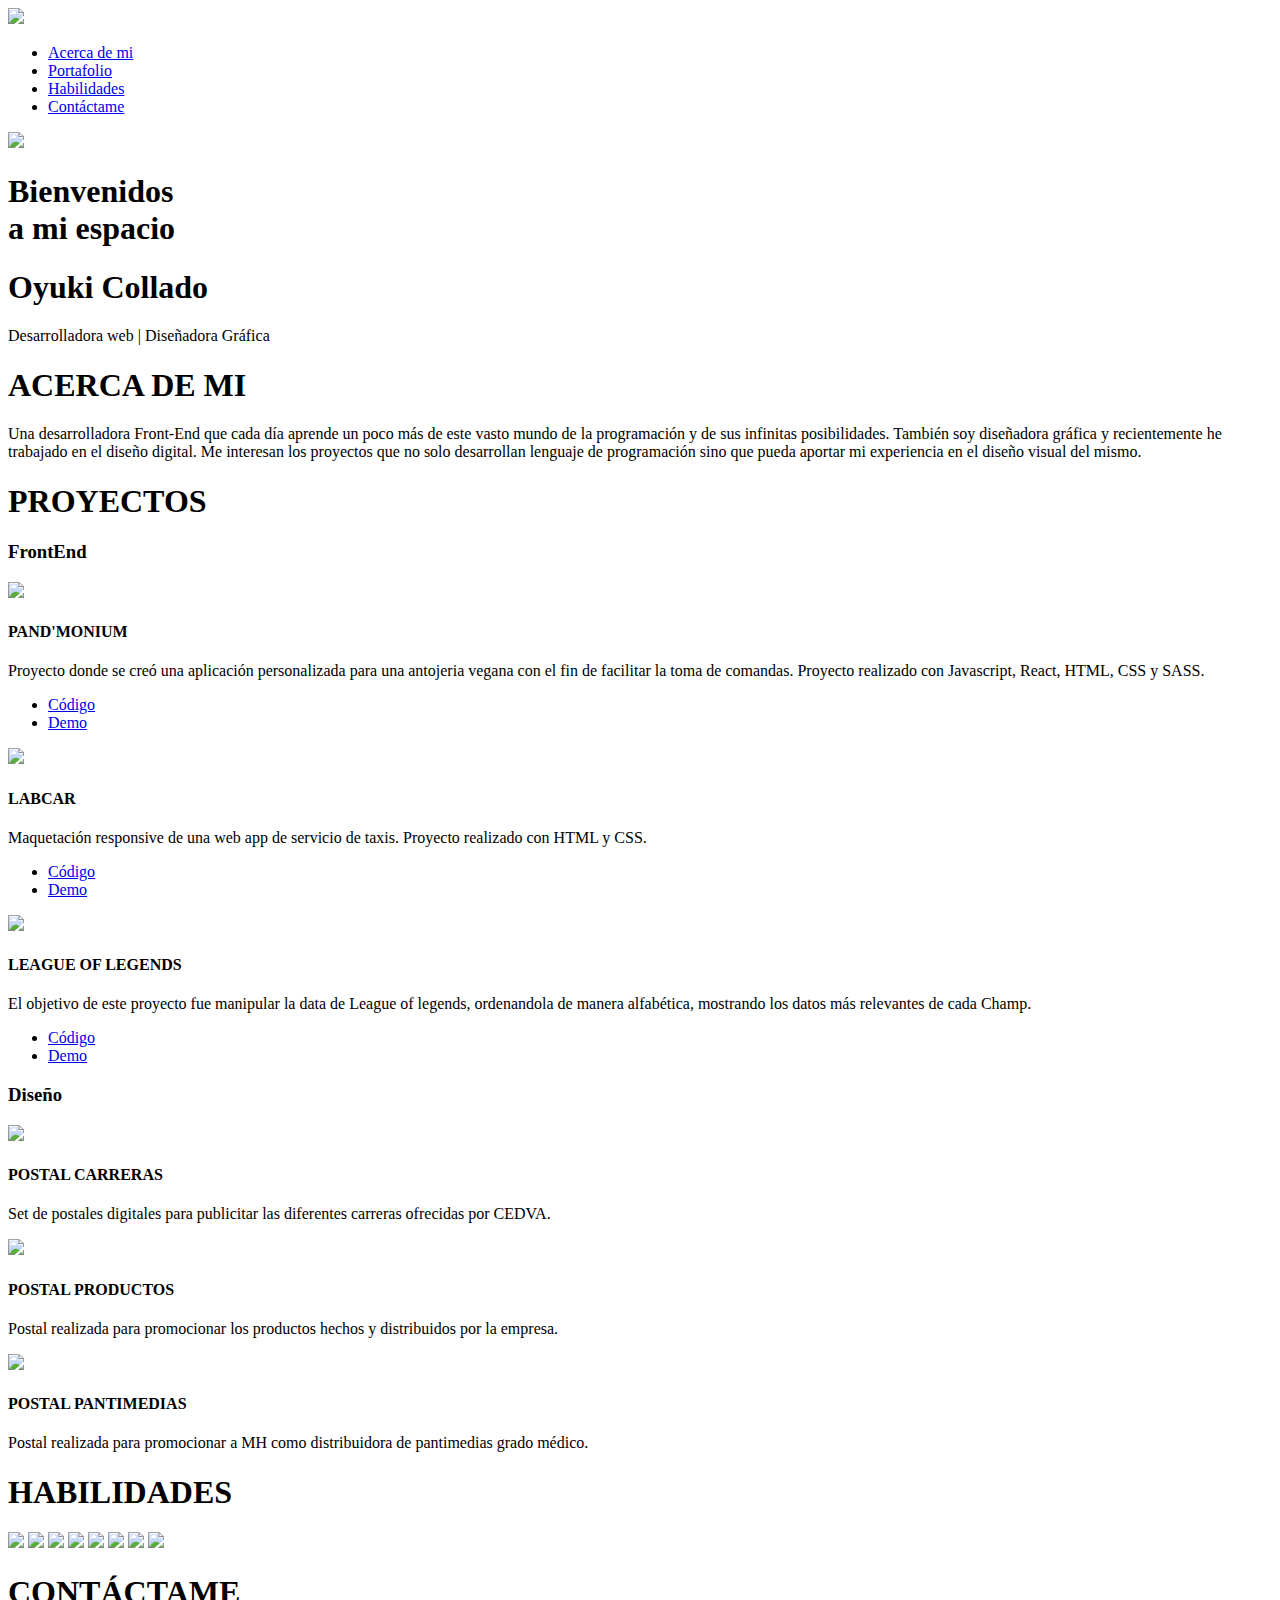
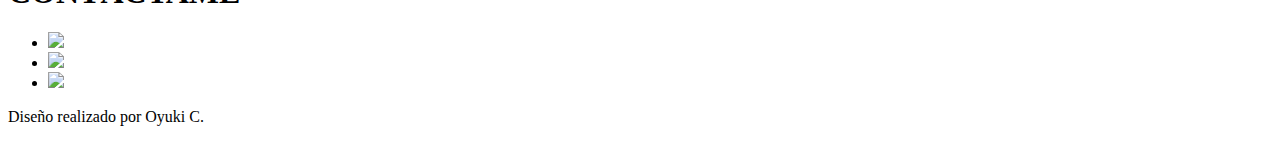
==== index.html @ 843bf115 "actualizo linkedin" ====
<!DOCTYPE html>
<html>

<head>
    <meta charset="utf-8">
    <meta name="viewport" content="width=device-width, initial-scale=1">
    <title>Portafolio</title>
    <link href="https://fonts.googleapis.com/css?family=Mukta+Mahee:300,400,500,600,700,800&display=swap" rel="stylesheet">
    <link rel="stylesheet" href="style.css" />
</head>

<body>
    <!--navbar-->
    <header>
        <a href="#home">
            <img class="brand-logo" src="img/Logo-oyuki.png" />
        </a>
        <nav id="items-nav" class="items-nav">
            <ul>
                <li> <a href="#aboutme">Acerca de mi</a>
                </li>
                <li> <a href="#portafolio">Portafolio</a>
                </li>
                <li> <a href="#habilidades">Habilidades</a>
                </li>
                <li> <a href="#contacto">Contáctame</a>
                </li>
            </ul>
        </nav>
        <div id="menu-toggle" class="menu-toggle" onClick="menuHamburger()">
            <div class="hamburger"></div>
        </div>
    </header>
    <!--Bienvenida-->
    <section id="home" class="home">
        <div class="img-logo">
            <img src="img/Logo-oyuki.png">
        </div>
        <div class="cuadro">
            <h1>Bienvenidos </br> a mi espacio</h1>
        </div>
    </section>
    <!--Section Acerca de mi-->
    <section id="aboutme" class="presentacion">
        <div class="datos-gral">
            <h1>Oyuki Collado</h1>
            <p class="txt-datos">Desarrolladora web | Diseñadora Gráfica</p>
        </div>
        <div class="perfil">
            <h1>ACERCA DE MI</h1>
            <p class="txt-presentacion">Una desarrolladora Front-End que cada día aprende un poco más de este vasto mundo de la programación y de sus infinitas posibilidades. También soy diseñadora gráfica y recientemente he trabajado en el diseño digital. Me interesan los proyectos
                que no solo desarrollan lenguaje de programación sino que pueda aportar mi experiencia en el diseño visual del mismo.</p>
        </div>
    </section>
    <!--Proyectos-->
    <section id="portafolio" class="proyectos">
        <div class="center">
            <h1>PROYECTOS</h1>
        </div>

        <h3>FrontEnd</h3>

        <div class="cards-container">
            <div class="card">
                <div class="image">
                    <img src="img/pandmonium.jpg">
                </div>
                <div class="details">
                    <div class="center">
                        <h4>PAND'MONIUM</h4>
                        <p>Proyecto donde se creó una aplicación personalizada para una antojeria vegana con el fin de facilitar la toma de comandas. Proyecto realizado con Javascript, React, HTML, CSS y SASS.</p>
                        <ul>
                            <li class="izq"><a href="https://github.com/OyukiCV/MEX008-FE-Burger-Queen" target=»_blank»>Código</a>
                            </li>
                            <li class="der"><a href="https://oyukicv.github.io/MEX008-FE-Burger-Queen/" target=»_blank»>Demo</a>
                            </li>
                        </ul>
                    </div>
                </div>
            </div>
            <div class="card">
                <div class="image">
                    <img src="img/labcar.jpg">
                </div>
                <div class="details">
                    <div class="center">
                        <h4>LABCAR</h4>
                        <p>Maquetación responsive de una web app de servicio de taxis. Proyecto realizado con HTML y CSS.</p>
                        <ul class="links-proyectos">
                            <li class="izq"><a href="https://github.com/OyukiCV/labcar" target=»_blank»>Código</a>
                            </li>
                            <li class="der"><a href="https://oyukicv.github.io/labcar/" target=»_blank»>Demo</a>
                            </li>
                        </ul>
                    </div>
                </div>
            </div>
            <div class="card">
                <div class="image">
                    <img src="img/lol.jpg">
                </div>
                <div class="details">
                    <div class="center">
                        <h4>LEAGUE OF LEGENDS</h4>
                        <p>El objetivo de este proyecto fue manipular la data de League of legends, ordenandola de manera alfabética, mostrando los datos más relevantes de cada Champ.</p>
                        <ul class="links-cards">
                            <li class="izq"><a href="https://github.com/OyukiCV/MEX-Data-Lovers-008" target=»_blank»>Código</a>
                            </li>
                            <li class="der"><a href="https://oyukicv.github.io/MEX-Data-Lovers-008/src/" target=»_blank»>Demo</a>
                            </li>
                        </ul>
                    </div>
                </div>
            </div>
        </div>

        <h3>Diseño</h3>

        <div class="cards-container">
            <div class="card">
                <div class="image">
                    <img src="img/cedva.jpg">
                </div>
                <div class="details">
                    <div class="center">
                        <h4>POSTAL CARRERAS</h4>
                        <p>Set de postales digitales para publicitar las diferentes carreras ofrecidas por CEDVA.</p>
                    </div>
                </div>
            </div>
            <div class="card">
                <div class="image">
                    <img src="img/postal-mh2.jpg">
                </div>
                <div class="details">
                    <div class="center">
                        <h4>POSTAL PRODUCTOS </h4>
                        <p>Postal realizada para promocionar los productos hechos y distribuidos por la empresa.</p>
                    </div>
                </div>
            </div>
            <div class="card">
                <div class="image">
                    <img src="img/postal-mh.jpg">
                </div>
                <div class="details">
                    <div class="center">
                        <h4>POSTAL PANTIMEDIAS</h4>
                        <p>Postal realizada para promocionar a MH como distribuidora de pantimedias grado médico.</p>
                    </div>
                </div>
            </div>
        </div>
    </section>
    <!--habilidades-->
    <section id="habilidades" class="habilidades">
        <h1 class="padd-2">HABILIDADES</h1>
        <div class="container-habilidades">
            <img class="habilidades-tec" src="img/html-5.svg">
            <img class="habilidades-tec" src="img/css.svg">
            <img class="habilidades-tec" src="img/javascript.svg">
            <img class="habilidades-tec" src="img/react.svg">
            <img class="habilidades-tec" src="img/github.svg">
            <img class="habilidades-tec" src="img/illustrator.svg">
            <img class="habilidades-tec" src="img/photoshop.svg">
            <img class="habilidades-tec" src="img/indesign.svg">
        </div>
    </section>
    <!--Datos contacto-->
    <section id="contacto" class="contacto">
        <h1 class="white">CONTÁCTAME</h1>
        <div class="links">
            <ul>
                <li>
                    <a href="https://github.com/OyukiCV" target=»_blank»>
                        <img class="contacto-img" src="img/github-logo-blanco.svg">
                    </a>
                </li>
                <li>
                    <a href="https://www.linkedin.com/in/oyuki-cv/" target=»_blank»>
                        <img class="contacto-img" src="img/linkedin-logo-blanco.svg">
                    </a>
                </li>
                <li>
                    <a href="mailto:oyukicvls@gmail.com">
                        <img class="contacto-img" src="img/email-logo-blanco.svg">
                    </a>
                </li>
                <!-- <li>
                    <a href="">
                        <img class="contacto-img" src="img/behance-blanco.svg">
                    </a>
                </li> -->
            </ul>
            <p class="creditos">Diseño realizado por Oyuki C.</p>
        </div>
    </section>
    <script src="app.js"></script>
</body>

</html>
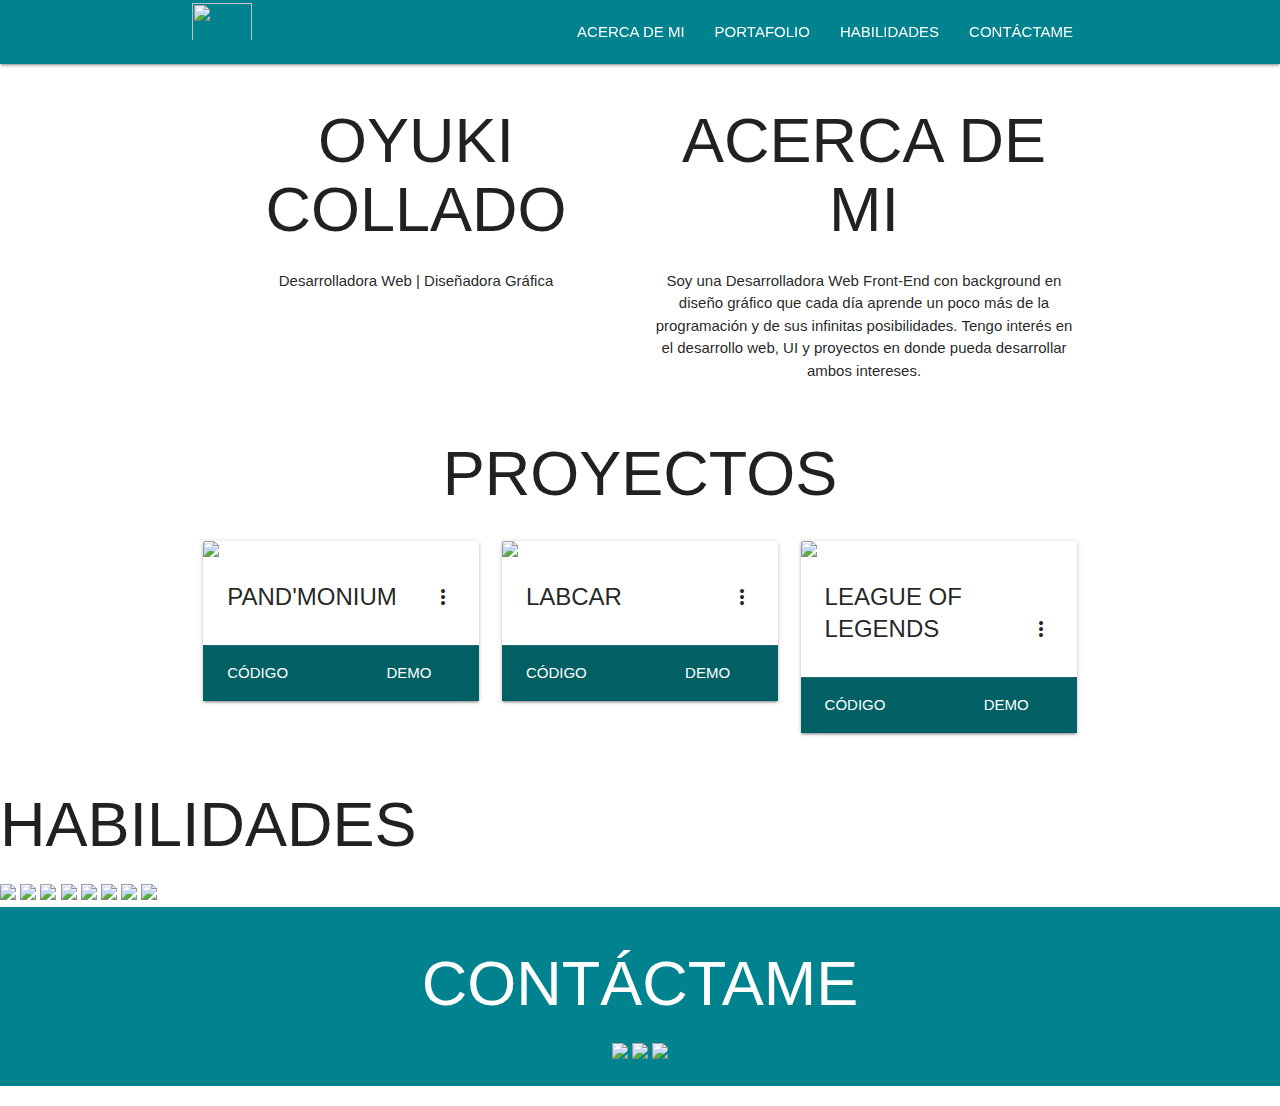
==== commit 5d41f915: "nueva presentacion texto" ====
--- a/index.html
+++ b/index.html
@@ -2,157 +2,155 @@
 <html>
 
 <head>
-    <meta charset="utf-8">
-    <meta name="viewport" content="width=device-width, initial-scale=1">
-    <title>Portafolio</title>
-    <link href="https://fonts.googleapis.com/css?family=Mukta+Mahee:300,400,500,600,700,800&display=swap" rel="stylesheet">
-    <link rel="stylesheet" href="style.css" />
+    <meta charset="UTF-8">
+    <!--Let browser know website is optimized for mobile-->
+    <meta name="viewport" content="width=device-width, initial-scale=1.0">
+    <title>Oyuki C</title>
+    <link rel="shortcut icon" href="img/favicon-ocv.ico" type="image/x-icon">
+    <link href="https://fonts.googleapis.com/css?family=Mukta+Mahee:300,400,500,600,700,800&display=swap"
+        rel="stylesheet">
+    <!--Import Google Icon Font-->
+    <link href="https://fonts.googleapis.com/icon?family=Material+Icons" rel="stylesheet">
+    <!-- Compiled and minified CSS -->
+    <link rel="stylesheet" href="https://cdnjs.cloudflare.com/ajax/libs/materialize/1.0.0/css/materialize.min.css">
+
+    <link rel="stylesheet" href="style2.css" />
 </head>
 
 <body>
-    <!--navbar-->
-    <header>
-        <a href="#home">
-            <img class="brand-logo" src="img/Logo-oyuki.png" />
-        </a>
-        <nav id="items-nav" class="items-nav">
-            <ul>
-                <li> <a href="#aboutme">Acerca de mi</a>
-                </li>
-                <li> <a href="#portafolio">Portafolio</a>
-                </li>
-                <li> <a href="#habilidades">Habilidades</a>
-                </li>
-                <li> <a href="#contacto">Contáctame</a>
-                </li>
-            </ul>
+
+    <header class=" navbar-fixed">
+        <nav class="cyan darken-3">
+            <div class="nav-wrapper container">
+                <img class="brand-logo " src="img/Logo-oyuki-white.png" width="60" height="40" />
+                <a href="#" data-target="mobile-demo" class="sidenav-trigger"><i class="material-icons">menu</i></a>
+                <ul class="right hide-on-med-and-down" id="nav-mobile">
+                    <li><a href="#aboutme">ACERCA DE MI</a></li>
+                    <li><a href="#portafolio">PORTAFOLIO</a></li>
+                    <li><a href="#habilidades">HABILIDADES</a></li>
+                    <li><a href="#contacto">CONTÁCTAME</a></li>
+                </ul>
+            </div>
         </nav>
-        <div id="menu-toggle" class="menu-toggle" onClick="menuHamburger()">
-            <div class="hamburger"></div>
-        </div>
+
+        
     </header>
-    <!--Bienvenida-->
-    <section id="home" class="home">
-        <div class="img-logo">
-            <img src="img/Logo-oyuki.png">
-        </div>
-        <div class="cuadro">
-            <h1>Bienvenidos </br> a mi espacio</h1>
+
+    <div >
+        <ul class="sidenav" id="mobile-demo">
+            <li><a class="teal-text" href="#aboutme">ACERCA DE MI</a></li>
+            <li><a class="teal-text" href="#portafolio">PORTAFOLIO</a></li>
+            <li><a class="teal-text" href="#habilidades">HABILIDADES</a></li>
+            <li><a class="teal-text" href="#contacto">CONTÁCTAME</a></li>
+        </ul>  
+    </div>
+    <!--Section Acerca de mi-->
+    <section id="aboutme" class="container about-me">
+        <div class="row">
+            <div class="center col s12 m6">
+                <h1>OYUKI COLLADO</h1>
+                <p class="txt-datos">Desarrolladora Web | Diseñadora Gráfica</p>
+            </div>
+            <div class="center col s12 m6">
+                <h1>ACERCA DE MI</h1>
+                <p class="txt-presentacion">
+                    Soy una Desarrolladora Web Front-End con background en diseño gráfico que cada día aprende un poco más de  la programación y de sus infinitas posibilidades.
+                    Tengo interés en el desarrollo web, UI y proyectos en donde pueda desarrollar ambos intereses. 
+                </p>
+            </div>
         </div>
     </section>
-    <!--Section Acerca de mi-->
-    <section id="aboutme" class="presentacion">
-        <div class="datos-gral">
-            <h1>Oyuki Collado</h1>
-            <p class="txt-datos">Desarrolladora web | Diseñadora Gráfica</p>
-        </div>
-        <div class="perfil">
-            <h1>ACERCA DE MI</h1>
-            <p class="txt-presentacion">Una desarrolladora Front-End que cada día aprende un poco más de este vasto mundo de la programación y de sus infinitas posibilidades. También soy diseñadora gráfica y recientemente he trabajado en el diseño digital. Me interesan los proyectos
-                que no solo desarrollan lenguaje de programación sino que pueda aportar mi experiencia en el diseño visual del mismo.</p>
-        </div>
-    </section>
+
     <!--Proyectos-->
-    <section id="portafolio" class="proyectos">
+    <section id="portafolio" class="container">
         <div class="center">
             <h1>PROYECTOS</h1>
         </div>
-
-        <h3>FrontEnd</h3>
-
-        <div class="cards-container">
-            <div class="card">
-                <div class="image">
-                    <img src="img/pandmonium.jpg">
-                </div>
-                <div class="details">
-                    <div class="center">
-                        <h4>PAND'MONIUM</h4>
-                        <p>Proyecto donde se creó una aplicación personalizada para una antojeria vegana con el fin de facilitar la toma de comandas. Proyecto realizado con Javascript, React, HTML, CSS y SASS.</p>
-                        <ul>
-                            <li class="izq"><a href="https://github.com/OyukiCV/MEX008-FE-Burger-Queen" target=»_blank»>Código</a>
-                            </li>
-                            <li class="der"><a href="https://oyukicv.github.io/MEX008-FE-Burger-Queen/" target=»_blank»>Demo</a>
-                            </li>
-                        </ul>
+        <!--card proyecto 1-->
+        <div class="row">
+            <div class="col s12 m6 l4">
+                <div class="card sticky-action">
+                    <div class="card-image waves-effect waves-block waves-light">
+                        <img class="activator" src="img/pandmonium.jpg">
+                    </div>
+                    <div class="card-content">
+                        <span class="card-title card-title-2 activator ">PAND'MONIUM<i
+                                class="material-icons right">more_vert</i>
+                        </span>
+                    </div>
+                    <div class="card-action cyan darken-4">
+                        <a class="white-text" href="https://github.com/OyukiCV/MEX008-FE-Burger-Queen" target=»_blank»>Código</a>
+                        <a class="right white-text" href="https://oyukicv.github.io/MEX008-FE-Burger-Queen/" target=»_blank»>Demo</a>
+                    </div>
+                    <div class="card-reveal">
+                        <span class="card-title card-title-2">PAND'MONIUM<i class="material-icons right">close</i>
+                        </span>
+                        <span></span>
+                        <p>Proyecto donde se creó una aplicación personalizada para una antojeria vegana con el fin de
+                            facilitar la toma de comandas.
+                            Proyecto realizado con Javascript, React, HTML, CSS y SASS.</p>
                     </div>
                 </div>
             </div>
-            <div class="card">
-                <div class="image">
-                    <img src="img/labcar.jpg">
-                </div>
-                <div class="details">
-                    <div class="center">
-                        <h4>LABCAR</h4>
-                        <p>Maquetación responsive de una web app de servicio de taxis. Proyecto realizado con HTML y CSS.</p>
-                        <ul class="links-proyectos">
-                            <li class="izq"><a href="https://github.com/OyukiCV/labcar" target=»_blank»>Código</a>
-                            </li>
-                            <li class="der"><a href="https://oyukicv.github.io/labcar/" target=»_blank»>Demo</a>
-                            </li>
-                        </ul>
+
+            <!--card proyecto 2-->
+            <div class="col s12 m6 l4">
+                <div class="card sticky-action">
+                    <div class="card-image waves-effect waves-block waves-light">
+                        <img class="activator" src="img/labcar.jpg">
+                    </div>
+                    <div class="card-content">
+                        <span class="card-title card-title-2 activator ">LABCAR<i
+                                class="material-icons right">more_vert</i>
+                        </span>
+                    </div>
+                    <div class="card-action cyan darken-4">
+                        <a class="white-text" href="https://github.com/OyukiCV/labcar" target=»_blank»>Código</a>
+                        <a class="right white-text" href="https://oyukicv.github.io/labcar/" target=»_blank»>Demo</a>
+                    </div>
+                    <div class="card-reveal">
+                        <span class="card-title card-title-2">LABCAR<i class="material-icons right">close</i>
+                        </span>
+                        <span></span>
+                        <p>Maquetación responsive de una web app de servicio de taxis. Proyecto realizado con HTML y
+                            CSS.</p>
                     </div>
                 </div>
             </div>
-            <div class="card">
-                <div class="image">
-                    <img src="img/lol.jpg">
-                </div>
-                <div class="details">
-                    <div class="center">
-                        <h4>LEAGUE OF LEGENDS</h4>
-                        <p>El objetivo de este proyecto fue manipular la data de League of legends, ordenandola de manera alfabética, mostrando los datos más relevantes de cada Champ.</p>
-                        <ul class="links-cards">
-                            <li class="izq"><a href="https://github.com/OyukiCV/MEX-Data-Lovers-008" target=»_blank»>Código</a>
-                            </li>
-                            <li class="der"><a href="https://oyukicv.github.io/MEX-Data-Lovers-008/src/" target=»_blank»>Demo</a>
-                            </li>
-                        </ul>
+
+            <!--card proyecto 3-->
+            <div class="col s12 m6 l4">
+                <div class="card sticky-action">
+                    <div class="card-image waves-effect waves-block waves-light">
+                        <img class="activator" src="img/lol.jpg">
+                    </div>
+                    <div class="card-content">
+                        <span class="card-title card-title-2 activator ">LEAGUE OF LEGENDS<i
+                                class="material-icons right">more_vert</i>
+                        </span>
+                    </div>
+                    <div class="card-action cyan darken-4">
+                        <a class="white-text" href="https://github.com/OyukiCV/MEX-Data-Lovers-008" target=»_blank»>Código</a>
+                        <a class="right white-text" href="https://oyukicv.github.io/MEX-Data-Lovers-008/src/" target=»_blank»>Demo</a>
+                    </div>
+                    <div class="card-reveal">
+                        <span class="card-title card-title-2">LEAGUE OF LEGENDS<i class="material-icons right">close</i>
+                        </span>
+                        <span></span>
+                        <p>El objetivo de este proyecto fue manipular la data de League of legends, ordenandola de
+                            manera alfabética, mostrando los datos más relevantes de cada Champ.</p>
                     </div>
                 </div>
             </div>
+
         </div>
 
-        <h3>Diseño</h3>
+    </section>
 
-        <div class="cards-container">
-            <div class="card">
-                <div class="image">
-                    <img src="img/cedva.jpg">
-                </div>
-                <div class="details">
-                    <div class="center">
-                        <h4>POSTAL CARRERAS</h4>
-                        <p>Set de postales digitales para publicitar las diferentes carreras ofrecidas por CEDVA.</p>
-                    </div>
-                </div>
-            </div>
-            <div class="card">
-                <div class="image">
-                    <img src="img/postal-mh2.jpg">
-                </div>
-                <div class="details">
-                    <div class="center">
-                        <h4>POSTAL PRODUCTOS </h4>
-                        <p>Postal realizada para promocionar los productos hechos y distribuidos por la empresa.</p>
-                    </div>
-                </div>
-            </div>
-            <div class="card">
-                <div class="image">
-                    <img src="img/postal-mh.jpg">
-                </div>
-                <div class="details">
-                    <div class="center">
-                        <h4>POSTAL PANTIMEDIAS</h4>
-                        <p>Postal realizada para promocionar a MH como distribuidora de pantimedias grado médico.</p>
-                    </div>
-                </div>
-            </div>
-        </div>
-    </section>
+
     <!--habilidades-->
+
+
     <section id="habilidades" class="habilidades">
         <h1 class="padd-2">HABILIDADES</h1>
         <div class="container-habilidades">
@@ -166,35 +164,33 @@
             <img class="habilidades-tec" src="img/indesign.svg">
         </div>
     </section>
+
     <!--Datos contacto-->
-    <section id="contacto" class="contacto">
-        <h1 class="white">CONTÁCTAME</h1>
-        <div class="links">
-            <ul>
-                <li>
-                    <a href="https://github.com/OyukiCV" target=»_blank»>
-                        <img class="contacto-img" src="img/github-logo-blanco.svg">
-                    </a>
-                </li>
-                <li>
-                    <a href="https://www.linkedin.com/in/oyuki-cv/" target=»_blank»>
-                        <img class="contacto-img" src="img/linkedin-logo-blanco.svg">
-                    </a>
-                </li>
-                <li>
-                    <a href="mailto:oyukicvls@gmail.com">
-                        <img class="contacto-img" src="img/email-logo-blanco.svg">
-                    </a>
-                </li>
-                <!-- <li>
-                    <a href="">
-                        <img class="contacto-img" src="img/behance-blanco.svg">
-                    </a>
-                </li> -->
-            </ul>
-            <p class="creditos">Diseño realizado por Oyuki C.</p>
+
+    <footer id="contacto" class="cyan darken-3">
+        <div class="container center">
+            <div class="row">
+                <div class="col s12">
+
+                    <h1 class="white-text contacto">CONTÁCTAME</h1>
+
+                    <div class="row">
+                        <a href="https://github.com/OyukiCV" target="»_blank»">
+                            <img class="contacto-img" src="img/github-logo-blanco.svg">
+                        </a>
+                        <a href="https://www.linkedin.com/in/oyuki-cv/" target="»_blank»">
+                            <img class="contacto-img" src="img/linkedin-logo-blanco.svg">
+                        </a>
+                        <a href="mailto:oyukicvls@gmail.com">
+                            <img class="contacto-img" src="img/email-logo-blanco.svg">
+                        </a>
+
+                    </div>
+                </div>
+            </div>
         </div>
-    </section>
+    </footer>
+    <script src="https://cdnjs.cloudflare.com/ajax/libs/materialize/1.0.0/js/materialize.min.js"></script>
     <script src="app.js"></script>
 </body>
 
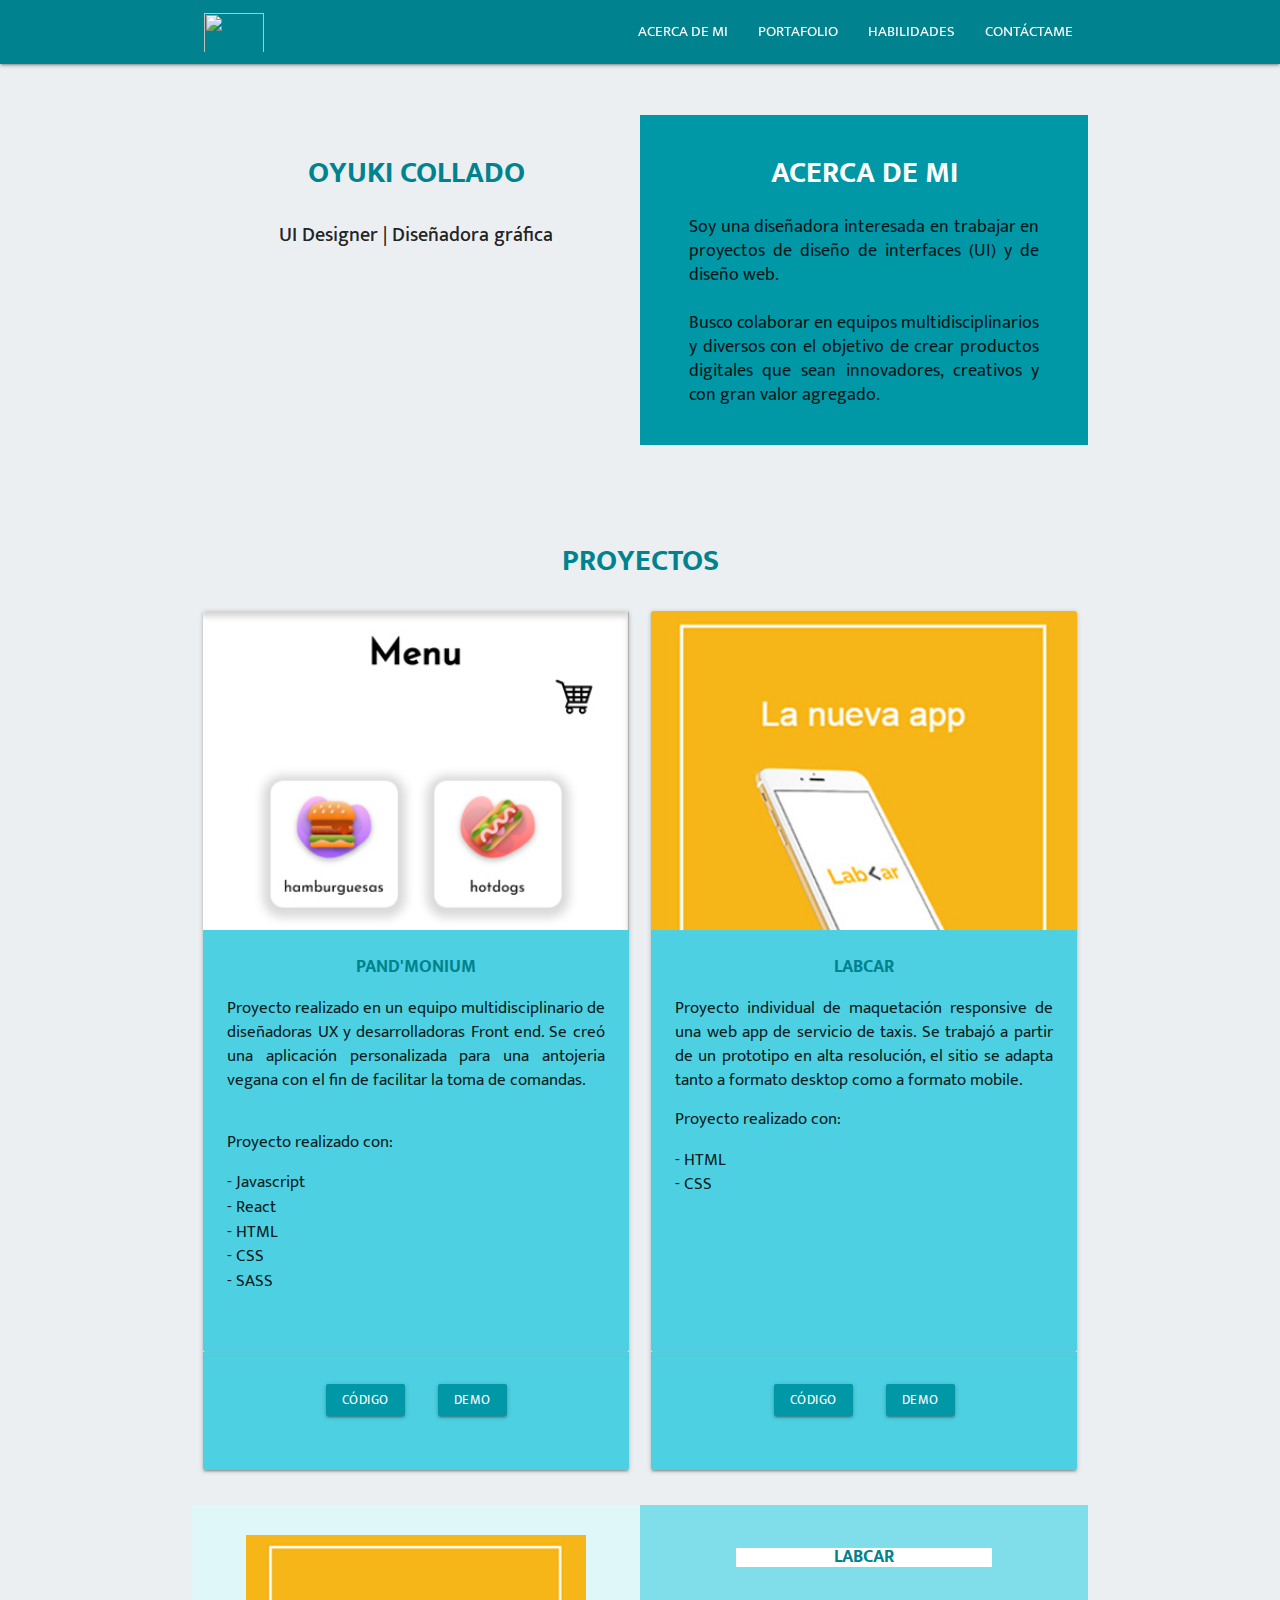
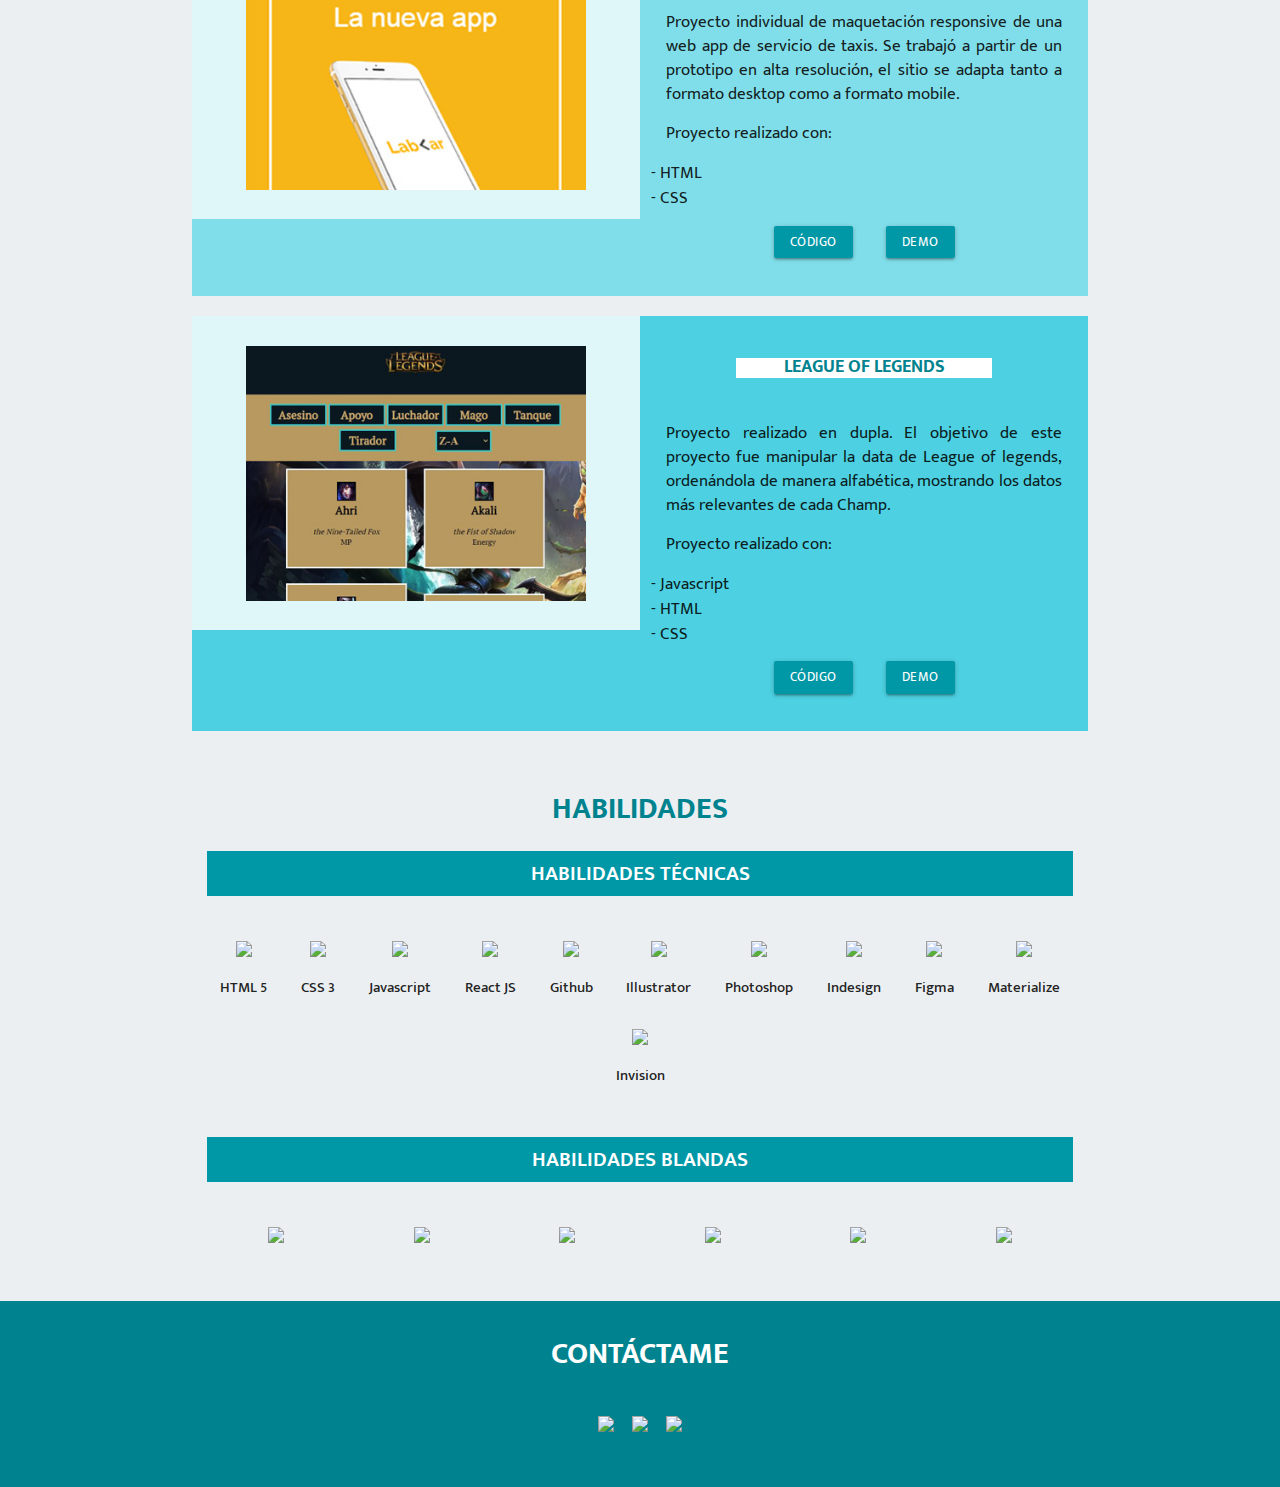
==== commit b9ee1b3c: "actualizacion cards de proyectos" ====
--- a/index.html
+++ b/index.html
@@ -22,7 +22,9 @@
     <header class=" navbar-fixed">
         <nav class="cyan darken-3">
             <div class="nav-wrapper container">
+
                 <img class="brand-logo " src="img/Logo-oyuki-white.png" width="60" height="40" />
+
                 <a href="#" data-target="mobile-demo" class="sidenav-trigger"><i class="material-icons">menu</i></a>
                 <ul class="right hide-on-med-and-down" id="nav-mobile">
                     <li><a href="#aboutme">ACERCA DE MI</a></li>
@@ -32,138 +34,263 @@
                 </ul>
             </div>
         </nav>
-
-        
     </header>
 
-    <div >
+    <div>
         <ul class="sidenav" id="mobile-demo">
             <li><a class="teal-text" href="#aboutme">ACERCA DE MI</a></li>
             <li><a class="teal-text" href="#portafolio">PORTAFOLIO</a></li>
             <li><a class="teal-text" href="#habilidades">HABILIDADES</a></li>
             <li><a class="teal-text" href="#contacto">CONTÁCTAME</a></li>
-        </ul>  
+        </ul>
     </div>
+
     <!--Section Acerca de mi-->
     <section id="aboutme" class="container about-me">
         <div class="row">
+
             <div class="center col s12 m6">
                 <h1>OYUKI COLLADO</h1>
-                <p class="txt-datos">Desarrolladora Web | Diseñadora Gráfica</p>
-            </div>
-            <div class="center col s12 m6">
-                <h1>ACERCA DE MI</h1>
+                <p class="txt-datos">UI Designer | Diseñadora gráfica</p>
+            </div>
+
+            <div class="center col s12 m6 cyan darken-2">
+                <h1 class="white-text">ACERCA DE MI</h1>
                 <p class="txt-presentacion">
-                    Soy una Desarrolladora Web Front-End con background en diseño gráfico que cada día aprende un poco más de  la programación y de sus infinitas posibilidades.
-                    Tengo interés en el desarrollo web, UI y proyectos en donde pueda desarrollar ambos intereses. 
+                    Soy una diseñadora interesada en trabajar en proyectos de diseño de interfaces (UI) y de diseño web.
+                    <br><br> Busco colaborar en equipos multidisciplinarios y diversos con el objetivo de crear
+                    productos digitales que sean innovadores, creativos y con gran valor agregado.
+
                 </p>
+                <br>
             </div>
         </div>
     </section>
 
     <!--Proyectos-->
-    <section id="portafolio" class="container">
+    <section id="portafolio" class="container center">
         <div class="center">
             <h1>PROYECTOS</h1>
         </div>
         <!--card proyecto 1-->
         <div class="row">
-            <div class="col s12 m6 l4">
-                <div class="card sticky-action">
-                    <div class="card-image waves-effect waves-block waves-light">
-                        <img class="activator" src="img/pandmonium.jpg">
-                    </div>
-                    <div class="card-content">
-                        <span class="card-title card-title-2 activator ">PAND'MONIUM<i
-                                class="material-icons right">more_vert</i>
-                        </span>
-                    </div>
-                    <div class="card-action cyan darken-4">
-                        <a class="white-text" href="https://github.com/OyukiCV/MEX008-FE-Burger-Queen" target=»_blank»>Código</a>
-                        <a class="right white-text" href="https://oyukicv.github.io/MEX008-FE-Burger-Queen/" target=»_blank»>Demo</a>
-                    </div>
-                    <div class="card-reveal">
-                        <span class="card-title card-title-2">PAND'MONIUM<i class="material-icons right">close</i>
-                        </span>
-                        <span></span>
-                        <p>Proyecto donde se creó una aplicación personalizada para una antojeria vegana con el fin de
-                            facilitar la toma de comandas.
-                            Proyecto realizado con Javascript, React, HTML, CSS y SASS.</p>
+            <div class="col s12 m6">
+                <div class="card">
+                    <div class="card-image">
+                        <img src="img/pandmonium.jpg">
+
+                    </div>
+                    <div class="card-content cyan lighten-2">
+                        <span class="card-title-blue">PAND'MONIUM </span>
+                        <p class="txt-descripcion">Proyecto realizado en un equipo multidisciplinario de diseñadoras UX
+                            y
+                            desarrolladoras Front end. Se creó una aplicación personalizada para una antojeria vegana
+                            con el fin
+                            de facilitar la toma de comandas.
+                        </p>
+                        <br>
+                        <p class="txt-descripcion">Proyecto realizado con:</p>
+                        <ul class="txt-list">
+                            <li>- Javascript</li>
+                            <li>- React</li>
+                            <li>- HTML</li>
+                            <li>- CSS</li>
+                            <li>- SASS</li>
+                        </ul>
+                    </div>
+                    <div class="card-action cyan lighten-2">
+                        <a class="waves-effect  btn-small cyan darken-2"
+                            href="https://github.com/OyukiCV/MEX008-FE-Burger-Queen" target=»_blank»>Código</a>
+                        <a class="waves-effect  btn-small cyan darken-2"
+                            href="https://oyukicv.github.io/MEX008-FE-Burger-Queen/" target=»_blank»>Demo</a>
                     </div>
                 </div>
             </div>
-
             <!--card proyecto 2-->
-            <div class="col s12 m6 l4">
-                <div class="card sticky-action">
-                    <div class="card-image waves-effect waves-block waves-light">
-                        <img class="activator" src="img/labcar.jpg">
-                    </div>
-                    <div class="card-content">
-                        <span class="card-title card-title-2 activator ">LABCAR<i
-                                class="material-icons right">more_vert</i>
-                        </span>
-                    </div>
-                    <div class="card-action cyan darken-4">
-                        <a class="white-text" href="https://github.com/OyukiCV/labcar" target=»_blank»>Código</a>
-                        <a class="right white-text" href="https://oyukicv.github.io/labcar/" target=»_blank»>Demo</a>
-                    </div>
-                    <div class="card-reveal">
-                        <span class="card-title card-title-2">LABCAR<i class="material-icons right">close</i>
-                        </span>
-                        <span></span>
-                        <p>Maquetación responsive de una web app de servicio de taxis. Proyecto realizado con HTML y
-                            CSS.</p>
+            <div class="col s12 m6">
+                <div class="card">
+                    <div class="card-image">
+                        <img src="img/labcar.jpg">
+
+                    </div>
+                    <div class="card-content cyan lighten-2">
+                        <span class="card-title-blue">LABCAR </span>
+
+                        <p class="txt-descripcion">Proyecto individual de maquetación responsive de una web app de
+                            servicio de
+                            taxis. Se trabajó a partir de un prototipo
+                            en alta resolución, el sitio se adapta tanto a formato desktop como a formato mobile.
+                        </p>
+                        <p class="txt-descripcion">Proyecto realizado con:</p>
+                        <ul class="txt-list">
+
+                            <li>- HTML</li>
+                            <li>- CSS</li>
+
+                        </ul>
+                    </div>
+                    <div class="card-action cyan lighten-2">
+                        <a class="waves-effect  btn-small cyan darken-2"
+                            href="https://github.com/OyukiCV/MEX008-FE-Burger-Queen" target=»_blank»>Código</a>
+                        <a class="waves-effect  btn-small cyan darken-2"
+                            href="https://oyukicv.github.io/MEX008-FE-Burger-Queen/" target=»_blank»>Demo</a>
                     </div>
                 </div>
             </div>
-
-            <!--card proyecto 3-->
-            <div class="col s12 m6 l4">
-                <div class="card sticky-action">
-                    <div class="card-image waves-effect waves-block waves-light">
-                        <img class="activator" src="img/lol.jpg">
-                    </div>
-                    <div class="card-content">
-                        <span class="card-title card-title-2 activator ">LEAGUE OF LEGENDS<i
-                                class="material-icons right">more_vert</i>
-                        </span>
-                    </div>
-                    <div class="card-action cyan darken-4">
-                        <a class="white-text" href="https://github.com/OyukiCV/MEX-Data-Lovers-008" target=»_blank»>Código</a>
-                        <a class="right white-text" href="https://oyukicv.github.io/MEX-Data-Lovers-008/src/" target=»_blank»>Demo</a>
-                    </div>
-                    <div class="card-reveal">
-                        <span class="card-title card-title-2">LEAGUE OF LEGENDS<i class="material-icons right">close</i>
-                        </span>
-                        <span></span>
-                        <p>El objetivo de este proyecto fue manipular la data de League of legends, ordenandola de
-                            manera alfabética, mostrando los datos más relevantes de cada Champ.</p>
-                    </div>
-                </div>
-            </div>
-
+        </div>
+
+        <!---->
+        <!-- <div class="row cyan lighten-2">
+            <div class="col s12 m6 cyan lighten-5">
+                <img class="images-proyects" src="img/pandmonium.jpg">
+            </div>
+            <div class="col s12 m6">
+                <h2>PAND'MONIUM </h2>
+                <p class="txt-descripcion">Proyecto realizado en un equipo multidisciplinario de diseñadoras UX y
+                    desarrolladoras Front end. Se creó una aplicación personalizada para una antojeria vegana con el fin
+                    de facilitar la toma de comandas
+                </p>
+                <p class="txt-descripcion">Proyecto realizado con:</p>
+                <ul class="txt-list">
+                    <li>- Javascript</li>
+                    <li>- React</li>
+                    <li>- HTML</li>
+                    <li>- CSS</li>
+                    <li>- SASS</li>
+                </ul>
+                <a class="waves-effect  btn-small cyan darken-2"
+                    href="https://github.com/OyukiCV/MEX008-FE-Burger-Queen" target=»_blank»>Código</a>
+                <a class="waves-effect  btn-small cyan darken-2"
+                    href="https://oyukicv.github.io/MEX008-FE-Burger-Queen/" target=»_blank»>Demo</a>
+
+            </div>
+        </div> -->
+
+        <!--card proyecto 2-->
+        <div class="row cyan lighten-3">
+            <div class="col s12 m6 cyan lighten-5">
+                <img class="images-proyects" src="img/labcar.jpg">
+            </div>
+            <div class="col s12 m6">
+                <h2>LABCAR </h2>
+                <p class="txt-descripcion">Proyecto individual de maquetación responsive de una web app de servicio de
+                    taxis. Se trabajó a partir de un prototipo
+                    en alta resolución, el sitio se adapta tanto a formato desktop como a formato mobile.
+                </p>
+                <p class="txt-descripcion">Proyecto realizado con:</p>
+                <ul class="txt-list">
+
+                    <li>- HTML</li>
+                    <li>- CSS</li>
+
+                </ul>
+                <a class="waves-effect  btn-small cyan darken-2" href="https://github.com/OyukiCV/labcar"
+                    target=»_blank»>Código</a>
+                <a class="waves-effect  btn-small cyan darken-2" href="https://oyukicv.github.io/labcar/"
+                    target=»_blank»>Demo</a>
+
+            </div>
+        </div>
+
+        <!--card proyecto 3-->
+        <div class="row cyan lighten-2">
+            <div class="col s12 m6 cyan lighten-5">
+                <img class="images-proyects" src="img/lol.jpg">
+            </div>
+            <div class="col s12 m6">
+                <h2>LEAGUE OF LEGENDS</h2>
+                <p class="txt-descripcion">Proyecto realizado en dupla. El objetivo de este proyecto fue manipular la
+                    data de League of legends, ordenándola de
+                    manera alfabética, mostrando los datos más relevantes de cada Champ.
+                </p>
+                <p class="txt-descripcion">Proyecto realizado con:</p>
+                <ul class="txt-list">
+                    <li>- Javascript</li>
+                    <li>- HTML</li>
+                    <li>- CSS</li>
+                </ul>
+                <a class="waves-effect  btn-small cyan darken-2" href="https://github.com/OyukiCV/MEX-Data-Lovers-008"
+                    target=»_blank»>Código</a>
+                <a class="waves-effect  btn-small cyan darken-2"
+                    href="https://oyukicv.github.io/MEX-Data-Lovers-008/src/" target=»_blank»>Demo</a>
+
+            </div>
         </div>
 
     </section>
 
-
     <!--habilidades-->
-
-
-    <section id="habilidades" class="habilidades">
-        <h1 class="padd-2">HABILIDADES</h1>
-        <div class="container-habilidades">
-            <img class="habilidades-tec" src="img/html-5.svg">
-            <img class="habilidades-tec" src="img/css.svg">
-            <img class="habilidades-tec" src="img/javascript.svg">
-            <img class="habilidades-tec" src="img/react.svg">
-            <img class="habilidades-tec" src="img/github.svg">
-            <img class="habilidades-tec" src="img/illustrator.svg">
-            <img class="habilidades-tec" src="img/photoshop.svg">
-            <img class="habilidades-tec" src="img/indesign.svg">
+    <section id="habilidades" class="container center">
+        <h1>HABILIDADES</h1>
+
+        <div class="row">
+
+            <p class="title-skills cyan darken-2">HABILIDADES TÉCNICAS</p>
+
+            <div class="hab col s12">
+                <ul>
+                    <li><img class="habilidades-tec" src="img/html-5.svg">
+                        <p class="skill">HTML 5</p>
+                    </li>
+                    <li><img class="habilidades-tec" src="img/css.svg">
+                        <p class="skill">CSS 3</p>
+                    </li>
+                    <li><img class="habilidades-tec" src="img/javascript.svg">
+                        <p class="skill">Javascript</p>
+                    </li>
+                    <li><img class="habilidades-tec" src="img/react.svg">
+                        <p class="skill">React JS</p>
+                    </li>
+                    <li><img class="habilidades-tec" src="img/github.svg">
+                        <p class="skill">Github</p>
+                    </li>
+                    <li><img class="habilidades-tec" src="img/illustrator.svg">
+                        <p class="skill">Illustrator</p>
+                    </li>
+                    <li><img class="habilidades-tec" src="img/photoshop.svg">
+                        <p class="skill">Photoshop</p>
+                    </li>
+                    <li><img class="habilidades-tec" src="img/indesign.svg">
+                        <p class="skill">Indesign</p>
+                    </li>
+                    <li><img class="habilidades-tec" src="img/figma.svg">
+                        <p class="skill">Figma</p>
+                    </li>
+                    <li><img class="habilidades-tec" src="img/materialize.svg">
+                        <p class="skill">Materialize</p>
+                    </li>
+                    <li><img class="habilidades-tec" src="img/invision.svg">
+                        <p class="skill">Invision</p>
+                    </li>
+                </ul>
+            </div>
+        </div>
+
+        <div class="row">
+
+            <p class="title-skills cyan darken-2">HABILIDADES BLANDAS</p>
+            <div class="hab col s12">
+                <!-- <ul>
+                <li class="skill-soft">Metodologia agile</li>
+                <li class="skill-soft">Pensamiento critico</li>
+                <li class="skill-soft">Autoaprendizaje</li>
+                <li class="skill-soft">Adaptabilidad</li>
+                <li class="skill-soft">Trabajo en equipo</li>
+                <li class="skill-soft">Creatividad</li>
+            </ul> -->
+                <ul>
+                    <li><img class="habilidades-soft" src="img/agile-skill.png"></li>
+                    <li><img class="habilidades-soft" src="img/pensamiento-critico-skill.png"></li>
+                    <li><img class="habilidades-soft" src="img/autoaprendizaje-skill.png"></li>
+                    <li><img class="habilidades-soft" src="img/adaptabilidad-skill.png"></li>
+                    <li><img class="habilidades-soft" src="img/equipo-skill.png"></li>
+                    <li><img class="habilidades-soft" src="img/creatividad-skill.png"></li>
+                </ul>
+
+            </div>
         </div>
     </section>
+
 
     <!--Datos contacto-->
 
@@ -190,6 +317,7 @@
             </div>
         </div>
     </footer>
+
     <script src="https://cdnjs.cloudflare.com/ajax/libs/materialize/1.0.0/js/materialize.min.js"></script>
     <script src="app.js"></script>
 </body>
--- a/style2.css
+++ b/style2.css
@@ -0,0 +1,156 @@
+body {
+    margin: 0;
+    padding: 0;
+    box-sizing: border-box;
+    font-family: 'Mukta Mahee', sans-serif;
+    background-color: #eceff1;
+    display: flex;
+    min-height: 100vh;
+    flex-direction: column;
+}
+
+.brand-logo{
+ margin: .8rem;
+}
+
+.about-me{
+    padding:4% 0 3% 0;
+}
+
+h1, h3, h4 {
+    
+    color: #00838f;
+    font-weight: bold;
+    font-size: 2rem;
+}
+p{
+    text-align: justify;
+    margin: 1rem;
+}
+.txt-datos {
+    font-size: 1.3rem;
+    line-height: 2rem;
+    font-weight: 500;
+    margin: 2rem;
+    text-align: center;
+}
+
+.txt-presentacion {
+    margin: 1rem 2.5rem;
+    text-align: justify;
+    font-size: 1.2rem;
+    line-height: 1.6rem;
+}
+
+.padd-2 {
+    padding-bottom: 2rem;
+}
+
+.habilidades {
+    text-align: center;
+    padding-bottom: 1.5rem;
+}
+
+.container-habilidades {
+    padding: 2rem;
+    display: contents;
+}
+
+.habilidades-tec {
+    width: 70px;
+    margin: 1rem;
+}
+
+.hab{
+    display: flex;
+    flex-direction: column;
+    justify-content: space-around;
+}
+
+.hab ul{
+    display: flex;
+    flex-wrap: wrap;
+    justify-content: space-around;
+
+}
+
+ ul li p{
+     text-align: center;
+ }
+
+ .skill{
+     margin-top: -0.2rem;
+     font-weight: 500;
+ }
+
+.contacto {
+    font-family: 'Mukta Mahee', sans-serif;
+    margin: 2.5rem 2rem;
+   
+}
+
+.contacto-img {
+    width: 40px;
+    margin: .5rem;
+}
+
+/**/
+
+.images-proyects{
+    margin: 7% 5% 5% 5%;
+    width: 80%;
+    
+}
+
+h2{
+    color: #00838f;
+    font-weight: bold;
+    font-size: 1.2rem ;
+    background-color: white;
+    margin: 10% 20%;
+}
+.card-title-blue{
+    color: #00838f;
+    font-weight: bold;
+    font-size: 1.2rem ;
+    max-width: 100%;
+    padding: 24px;
+   
+}
+.card-content {
+    min-height: 422px;
+}
+
+.txt-descripcion {
+    margin-top: 1rem !important;
+    text-align: justify;
+    font-size: 1.1rem;
+    line-height: 1.6rem;
+}
+
+.txt-list{
+    text-align: justify;
+    font-size: 1.1rem;
+    margin-bottom: 0;
+}
+.btn-small{
+    margin: 1rem 1rem 2.5rem;
+}
+
+.title-skills {
+    font-size: 1.4rem;
+    line-height: 3rem;
+    font-weight: 600;
+    text-align: center;
+    color: white;
+}
+ .skill-soft {
+    font-size: 1.1rem;
+    font-weight: 500;
+    list-style-type: circle;
+ 
+}
+.habilidades-soft {
+    width: 90px;
+    margin: 1rem;
+}
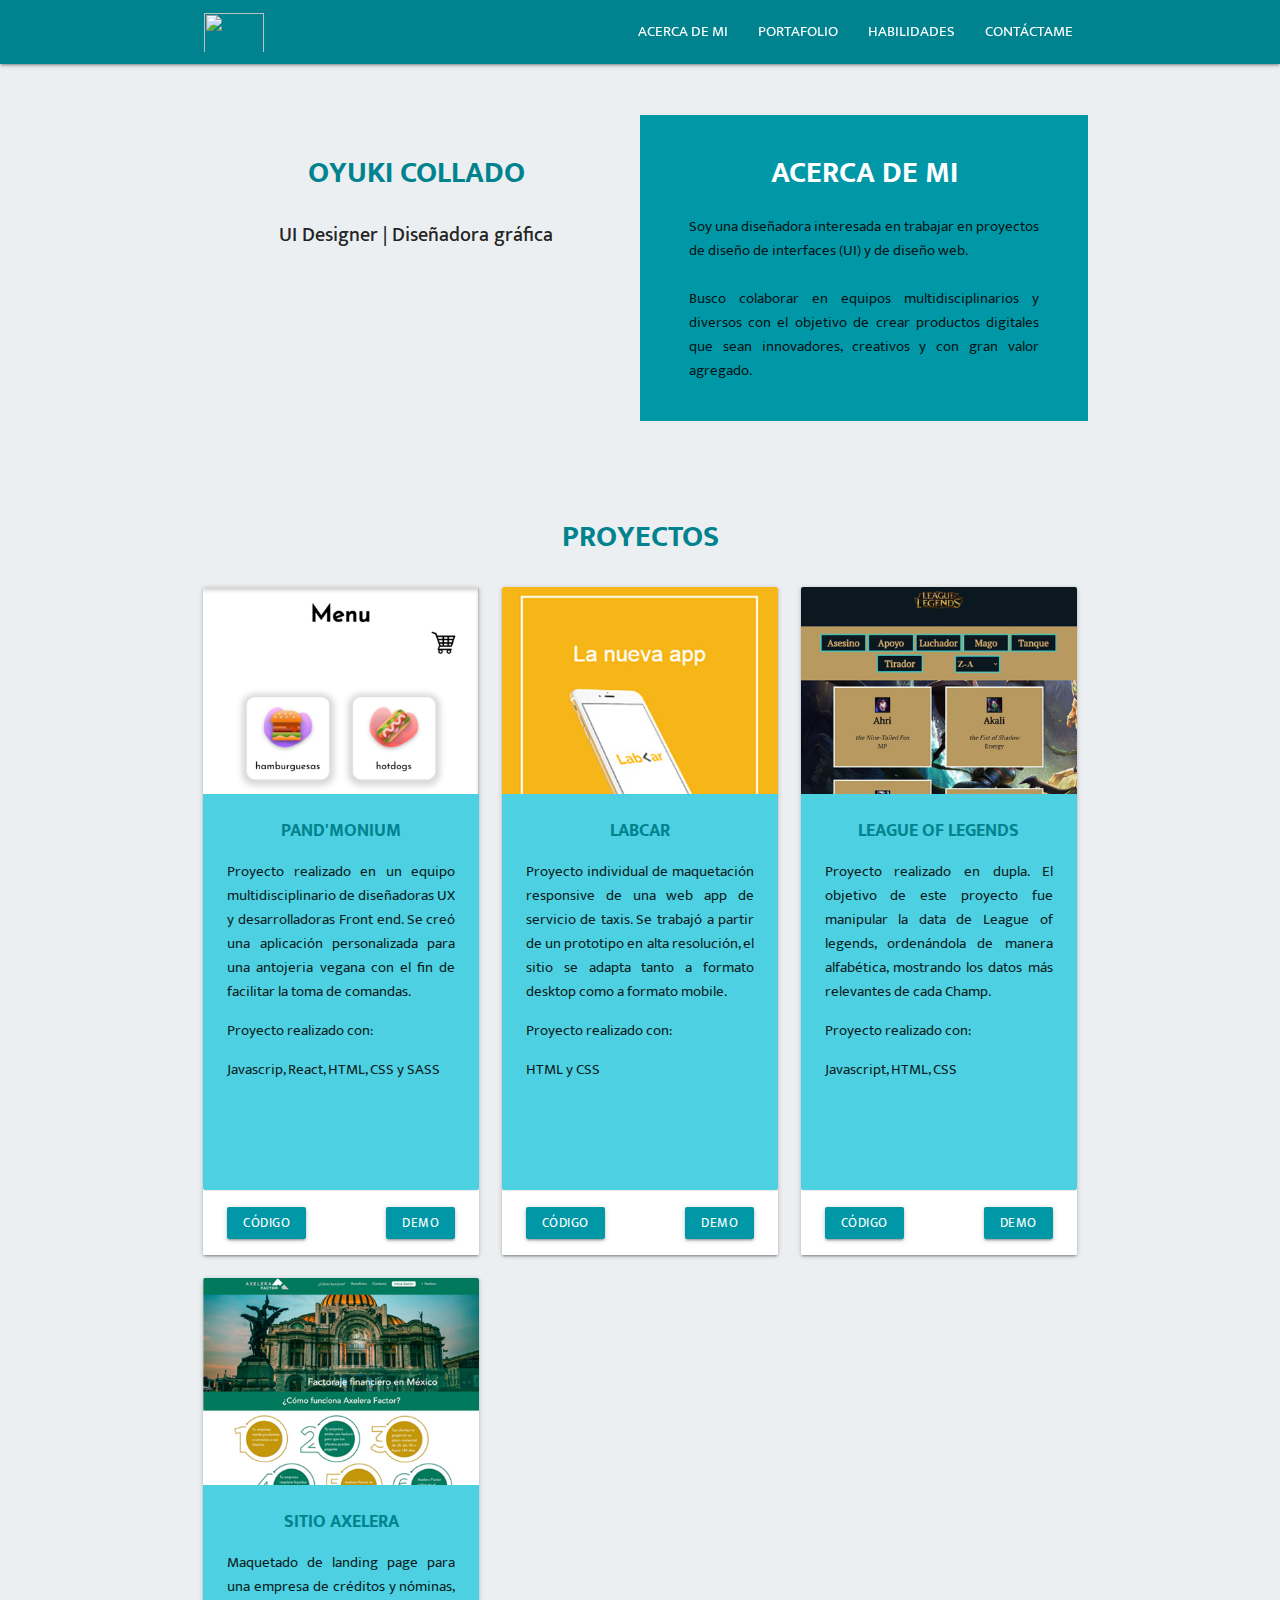
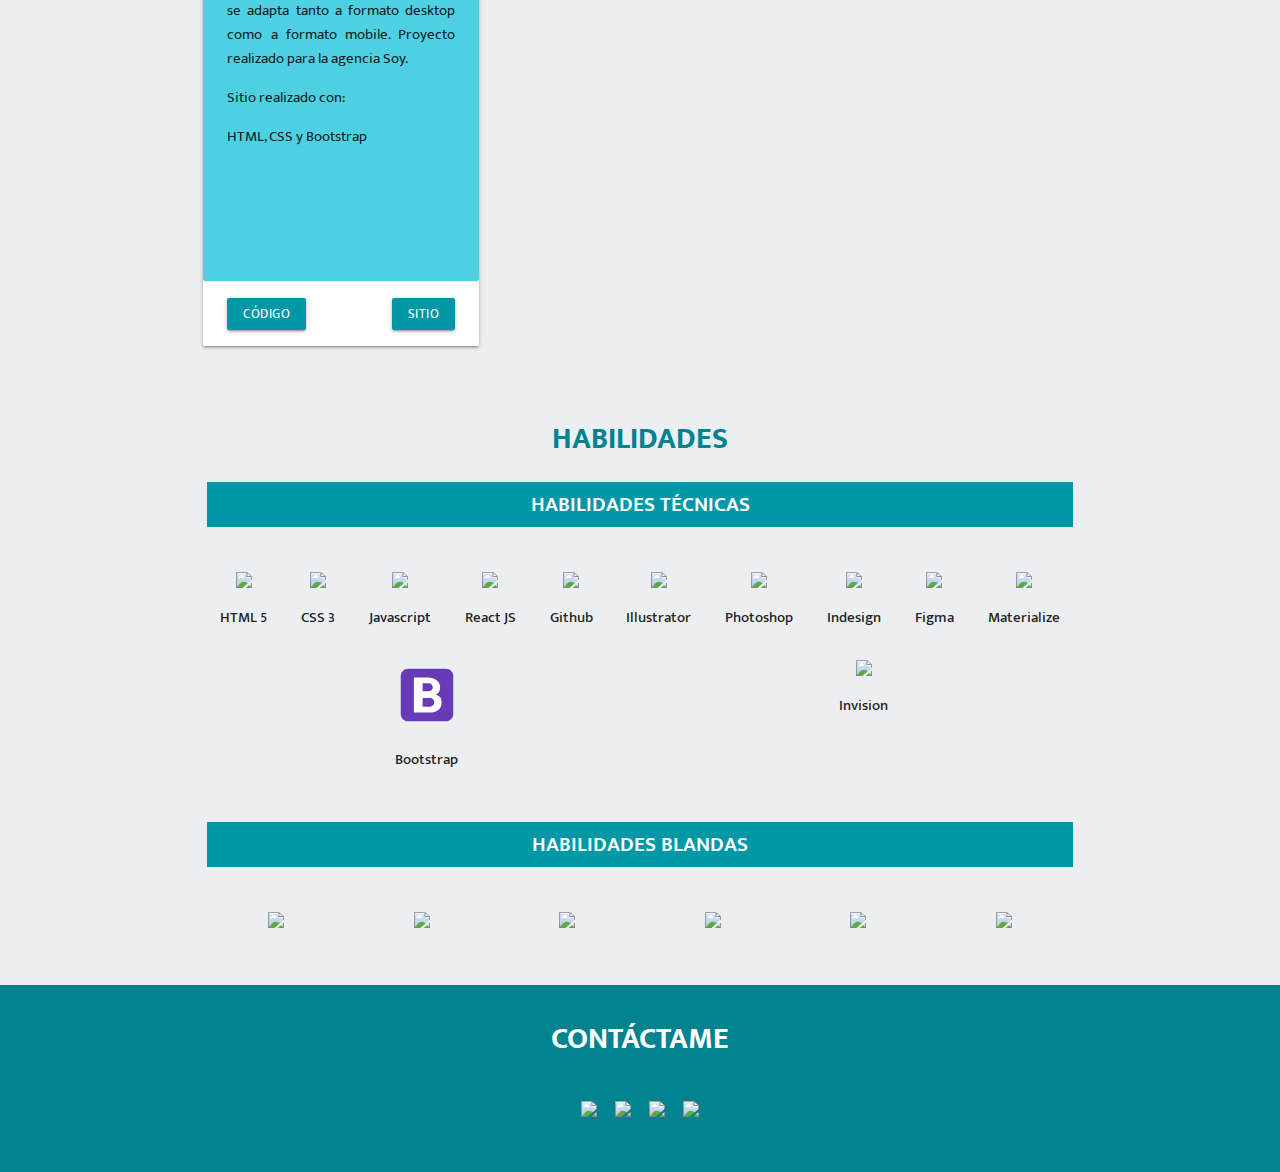
==== commit 43ffed22: "Merge pull request #12 from OyukiCV/oyuki3" ====
--- a/index.html
+++ b/index.html
@@ -72,9 +72,10 @@
         <div class="center">
             <h1>PROYECTOS</h1>
         </div>
-        <!--card proyecto 1-->
-        <div class="row">
-            <div class="col s12 m6">
+       
+        <div class="row">
+              <!--card proyecto 1-->
+            <div class="col s12 m6 l4">
                 <div class="card">
                     <div class="card-image">
                         <img src="img/pandmonium.jpg">
@@ -83,22 +84,15 @@
                     <div class="card-content cyan lighten-2">
                         <span class="card-title-blue">PAND'MONIUM </span>
                         <p class="txt-descripcion">Proyecto realizado en un equipo multidisciplinario de diseñadoras UX
-                            y
-                            desarrolladoras Front end. Se creó una aplicación personalizada para una antojeria vegana
-                            con el fin
-                            de facilitar la toma de comandas.
+                            y desarrolladoras Front end. Se creó una aplicación personalizada para una antojeria vegana
+                            con el fin de facilitar la toma de comandas.
                         </p>
-                        <br>
+                
                         <p class="txt-descripcion">Proyecto realizado con:</p>
-                        <ul class="txt-list">
-                            <li>- Javascript</li>
-                            <li>- React</li>
-                            <li>- HTML</li>
-                            <li>- CSS</li>
-                            <li>- SASS</li>
-                        </ul>
-                    </div>
-                    <div class="card-action cyan lighten-2">
+                        <p class="txt-descripcion">Javascrip, React, HTML, CSS y SASS</p>
+                        
+                    </div>
+                    <div class="card-action">
                         <a class="waves-effect  btn-small cyan darken-2"
                             href="https://github.com/OyukiCV/MEX008-FE-Burger-Queen" target=»_blank»>Código</a>
                         <a class="waves-effect  btn-small cyan darken-2"
@@ -107,7 +101,7 @@
                 </div>
             </div>
             <!--card proyecto 2-->
-            <div class="col s12 m6">
+            <div class="col s12 m6 l4">
                 <div class="card">
                     <div class="card-image">
                         <img src="img/labcar.jpg">
@@ -122,14 +116,10 @@
                             en alta resolución, el sitio se adapta tanto a formato desktop como a formato mobile.
                         </p>
                         <p class="txt-descripcion">Proyecto realizado con:</p>
-                        <ul class="txt-list">
-
-                            <li>- HTML</li>
-                            <li>- CSS</li>
-
-                        </ul>
-                    </div>
-                    <div class="card-action cyan lighten-2">
+                        <p class="txt-descripcion">HTML y CSS</p>
+                    
+                    </div>
+                    <div class="card-action">
                         <a class="waves-effect  btn-small cyan darken-2"
                             href="https://github.com/OyukiCV/MEX008-FE-Burger-Queen" target=»_blank»>Código</a>
                         <a class="waves-effect  btn-small cyan darken-2"
@@ -137,84 +127,56 @@
                     </div>
                 </div>
             </div>
-        </div>
-
-        <!---->
-        <!-- <div class="row cyan lighten-2">
-            <div class="col s12 m6 cyan lighten-5">
-                <img class="images-proyects" src="img/pandmonium.jpg">
-            </div>
-            <div class="col s12 m6">
-                <h2>PAND'MONIUM </h2>
-                <p class="txt-descripcion">Proyecto realizado en un equipo multidisciplinario de diseñadoras UX y
-                    desarrolladoras Front end. Se creó una aplicación personalizada para una antojeria vegana con el fin
-                    de facilitar la toma de comandas
-                </p>
-                <p class="txt-descripcion">Proyecto realizado con:</p>
-                <ul class="txt-list">
-                    <li>- Javascript</li>
-                    <li>- React</li>
-                    <li>- HTML</li>
-                    <li>- CSS</li>
-                    <li>- SASS</li>
-                </ul>
-                <a class="waves-effect  btn-small cyan darken-2"
-                    href="https://github.com/OyukiCV/MEX008-FE-Burger-Queen" target=»_blank»>Código</a>
-                <a class="waves-effect  btn-small cyan darken-2"
-                    href="https://oyukicv.github.io/MEX008-FE-Burger-Queen/" target=»_blank»>Demo</a>
-
-            </div>
-        </div> -->
-
-        <!--card proyecto 2-->
-        <div class="row cyan lighten-3">
-            <div class="col s12 m6 cyan lighten-5">
-                <img class="images-proyects" src="img/labcar.jpg">
-            </div>
-            <div class="col s12 m6">
-                <h2>LABCAR </h2>
-                <p class="txt-descripcion">Proyecto individual de maquetación responsive de una web app de servicio de
-                    taxis. Se trabajó a partir de un prototipo
-                    en alta resolución, el sitio se adapta tanto a formato desktop como a formato mobile.
-                </p>
-                <p class="txt-descripcion">Proyecto realizado con:</p>
-                <ul class="txt-list">
-
-                    <li>- HTML</li>
-                    <li>- CSS</li>
-
-                </ul>
-                <a class="waves-effect  btn-small cyan darken-2" href="https://github.com/OyukiCV/labcar"
-                    target=»_blank»>Código</a>
-                <a class="waves-effect  btn-small cyan darken-2" href="https://oyukicv.github.io/labcar/"
-                    target=»_blank»>Demo</a>
-
-            </div>
-        </div>
-
-        <!--card proyecto 3-->
-        <div class="row cyan lighten-2">
-            <div class="col s12 m6 cyan lighten-5">
-                <img class="images-proyects" src="img/lol.jpg">
-            </div>
-            <div class="col s12 m6">
-                <h2>LEAGUE OF LEGENDS</h2>
-                <p class="txt-descripcion">Proyecto realizado en dupla. El objetivo de este proyecto fue manipular la
-                    data de League of legends, ordenándola de
-                    manera alfabética, mostrando los datos más relevantes de cada Champ.
-                </p>
-                <p class="txt-descripcion">Proyecto realizado con:</p>
-                <ul class="txt-list">
-                    <li>- Javascript</li>
-                    <li>- HTML</li>
-                    <li>- CSS</li>
-                </ul>
-                <a class="waves-effect  btn-small cyan darken-2" href="https://github.com/OyukiCV/MEX-Data-Lovers-008"
+             <!--card proyecto 3-->
+            <div class="col s12 m6 l4">
+                <div class="card">
+                    <div class="card-image">
+                        <img src="img/lol.jpg">
+
+                    </div>
+                    <div class="card-content cyan lighten-2">
+                        <span class="card-title-blue">LEAGUE OF LEGENDS </span>
+                        <p class="txt-descripcion">Proyecto realizado en dupla. El objetivo de este proyecto fue manipular la
+                            data de League of legends, ordenándola de
+                            manera alfabética, mostrando los datos más relevantes de cada Champ.
+                        </p>
+                        <p class="txt-descripcion">Proyecto realizado con:</p>
+                        <p class="txt-descripcion"> Javascript, HTML, CSS</p>
+                    </div>
+                    <div class="card-action">
+                        <a class="waves-effect  btn-small cyan darken-2" href="https://github.com/OyukiCV/MEX-Data-Lovers-008"
                     target=»_blank»>Código</a>
                 <a class="waves-effect  btn-small cyan darken-2"
                     href="https://oyukicv.github.io/MEX-Data-Lovers-008/src/" target=»_blank»>Demo</a>
-
-            </div>
+                    </div>
+                </div>
+            </div>
+             <!--card proyecto 4-->
+          <div class="col s12 m6 l4">
+            <div class="card">
+                <div class="card-image">
+                    <img src="img/axelera.jpg">
+
+                </div>
+                <div class="card-content cyan lighten-2">
+                    <span class="card-title-blue">SITIO AXELERA</span>
+
+                    <p class="txt-descripcion">Maquetado de landing page para una empresa de créditos y nóminas, se adapta tanto a formato desktop como a formato mobile.
+                        Proyecto realizado para la agencia Soy. 
+                    </p>
+                    <p class="txt-descripcion">Sitio realizado con:</p>
+                    <p class="txt-descripcion">HTML, CSS y Bootstrap</p>
+                   
+                </div>
+                <div class="card-action">
+                    <a class="waves-effect  btn-small cyan darken-2"
+                    href="https://github.com/Oyuki02/factor" target=»_blank»>Código</a>
+        
+                    <a class="waves-effect  btn-small cyan darken-2"
+                        href="https://axelera.credit/factoraje" target=»_blank»>Sitio</a>
+                </div>
+            </div>
+        </div>
         </div>
 
     </section>
@@ -259,9 +221,13 @@
                     <li><img class="habilidades-tec" src="img/materialize.svg">
                         <p class="skill">Materialize</p>
                     </li>
+                    <li><img class="habilidades-tec" src="img/bootstrap.svg">
+                        <p class="skill">Bootstrap</p>
+                    </li>
                     <li><img class="habilidades-tec" src="img/invision.svg">
                         <p class="skill">Invision</p>
                     </li>
+                   
                 </ul>
             </div>
         </div>
@@ -308,6 +274,9 @@
                         <a href="https://www.linkedin.com/in/oyuki-cv/" target="»_blank»">
                             <img class="contacto-img" src="img/linkedin-logo-blanco.svg">
                         </a>
+                        <a href="https://www.behance.net/OCV" target="»_blank»">
+                            <img class="contacto-img" src="img/behance-blanco.svg">
+                        </a>
                         <a href="mailto:oyukicvls@gmail.com">
                             <img class="contacto-img" src="img/email-logo-blanco.svg">
                         </a>
--- a/style2.css
+++ b/style2.css
@@ -38,7 +38,7 @@
 .txt-presentacion {
     margin: 1rem 2.5rem;
     text-align: justify;
-    font-size: 1.2rem;
+    font-size: 1rem;
     line-height: 1.6rem;
 }
 
@@ -114,17 +114,16 @@
     font-weight: bold;
     font-size: 1.2rem ;
     max-width: 100%;
-    padding: 24px;
    
 }
 .card-content {
-    min-height: 422px;
+    min-height: 396px;
 }
 
 .txt-descripcion {
     margin-top: 1rem !important;
     text-align: justify;
-    font-size: 1.1rem;
+    font-size: 1rem;
     line-height: 1.6rem;
 }
 
@@ -133,8 +132,9 @@
     font-size: 1.1rem;
     margin-bottom: 0;
 }
-.btn-small{
-    margin: 1rem 1rem 2.5rem;
+.card-action{
+    display: flex;
+    justify-content: space-between;
 }
 
 .title-skills {
@@ -154,3 +154,9 @@
     width: 90px;
     margin: 1rem;
 }
+
+@media (max-width: 600px) { 
+    .card-content {
+        min-height: 0;
+    }
+}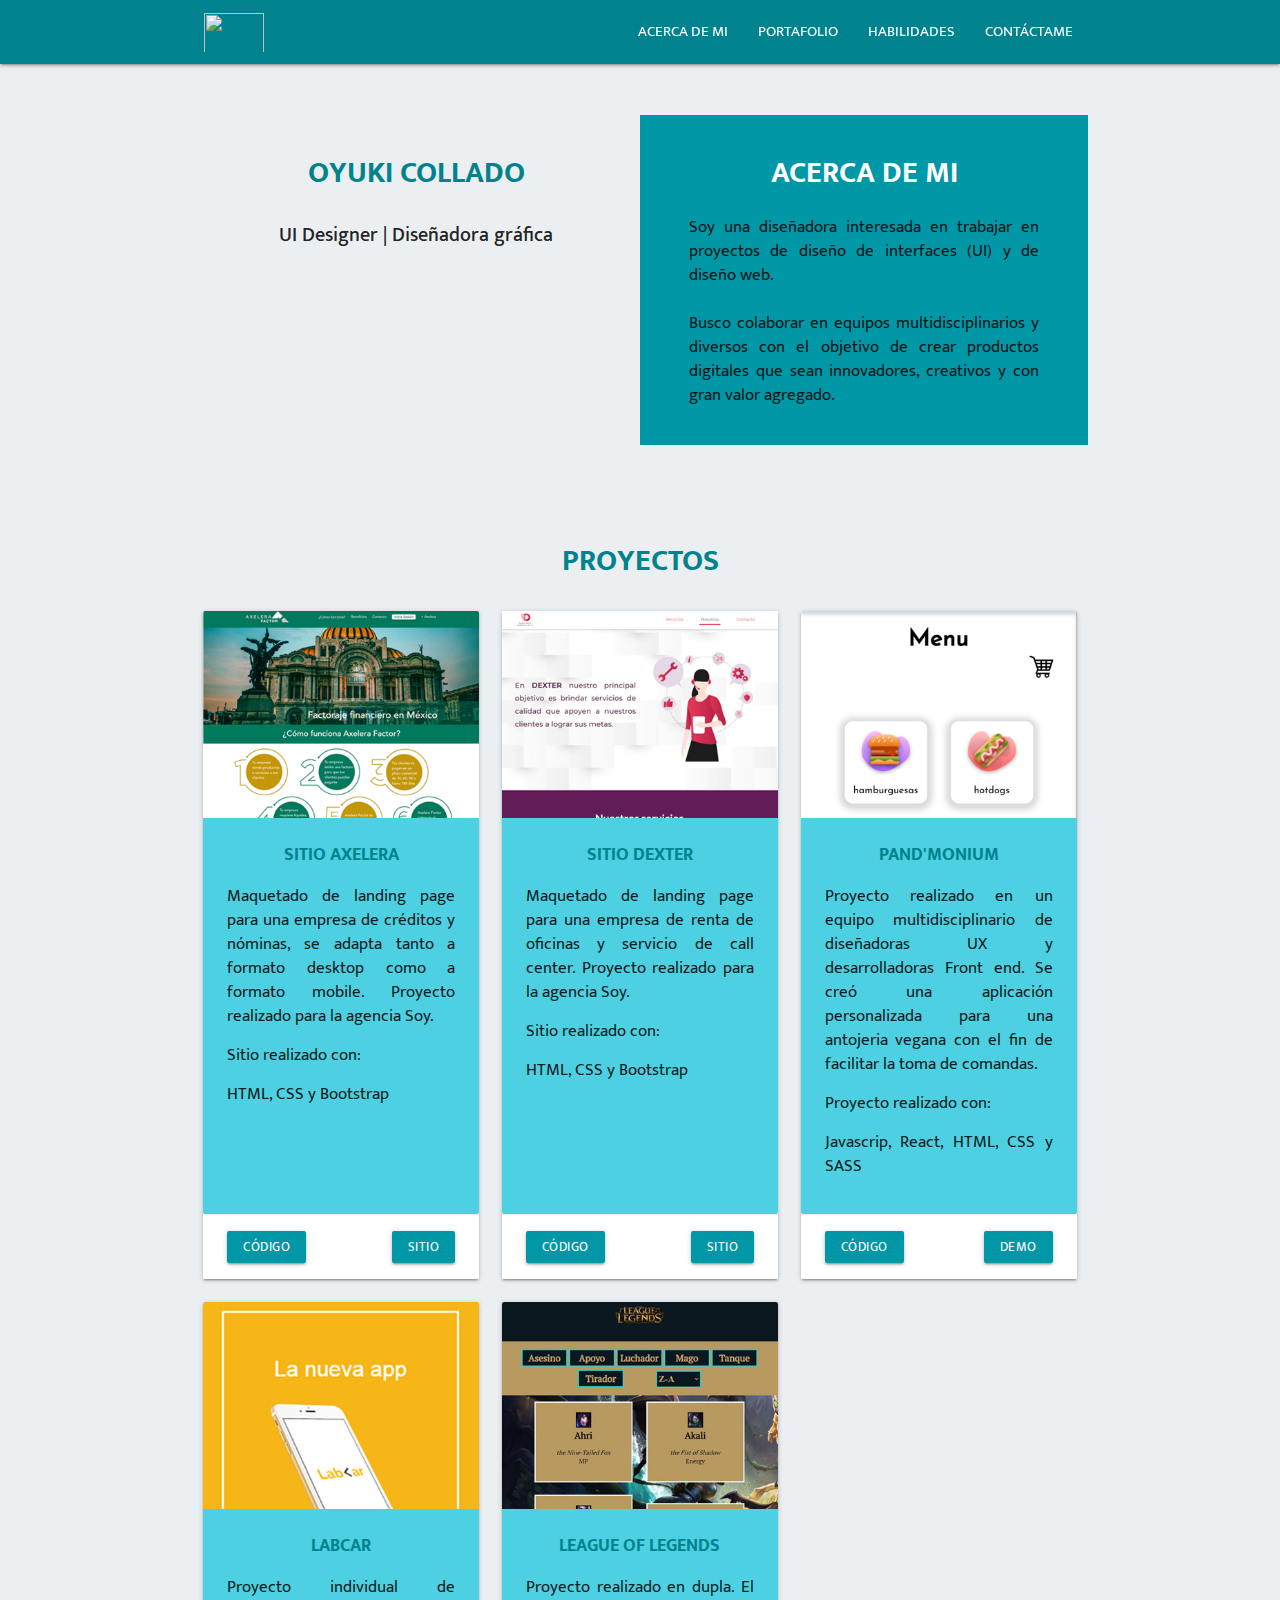
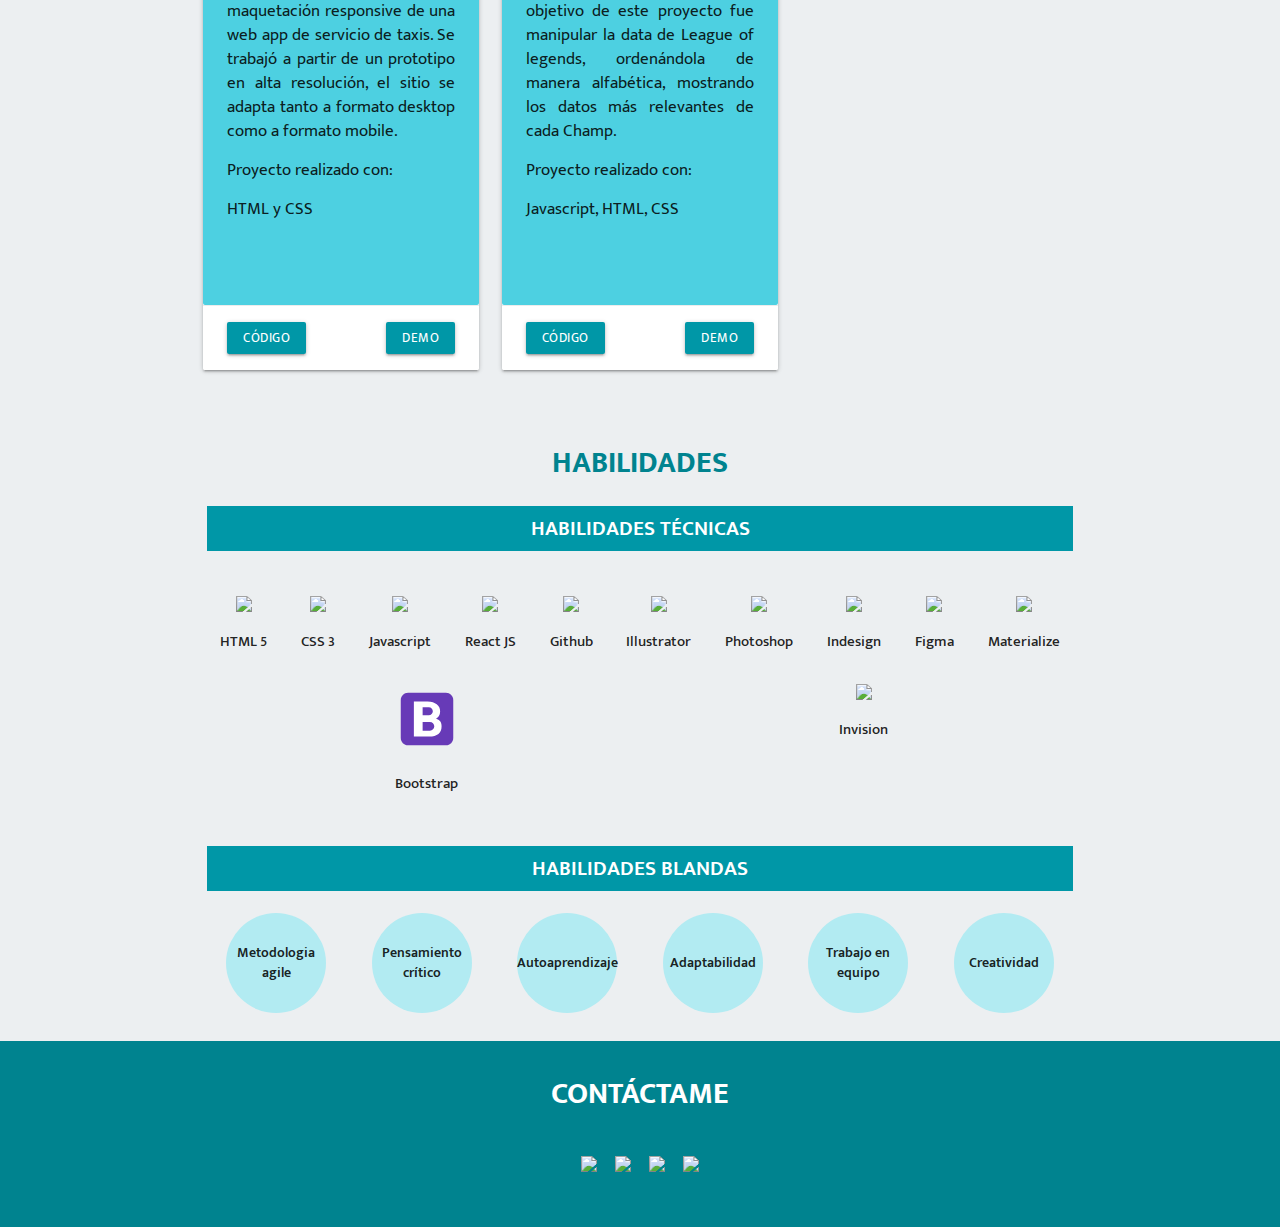
==== commit 3b29f8ee: "agrego proyectos, modifico seccion soft skills" ====
--- a/index.html
+++ b/index.html
@@ -72,9 +72,63 @@
         <div class="center">
             <h1>PROYECTOS</h1>
         </div>
-       
+
         <div class="row">
-              <!--card proyecto 1-->
+            <!--card proyecto 1-->
+            <div class="col s12 m6 l4">
+                <div class="card">
+                    <div class="card-image">
+                        <img src="img/axelera.jpg">
+
+                    </div>
+                    <div class="card-content cyan lighten-2">
+                        <span class="card-title-blue">SITIO AXELERA</span>
+
+                        <p class="txt-descripcion">Maquetado de landing page para una empresa de créditos y nóminas, se
+                            adapta tanto a formato desktop como a formato mobile.
+                            Proyecto realizado para la agencia Soy.
+                        </p>
+                        <p class="txt-descripcion">Sitio realizado con:</p>
+                        <p class="txt-descripcion">HTML, CSS y Bootstrap</p>
+
+                    </div>
+                    <div class="card-action">
+                        <a class="waves-effect  btn-small cyan darken-2" href="https://github.com/Oyuki02/factor"
+                            target=»_blank»>Código</a>
+
+                        <a class="waves-effect  btn-small cyan darken-2" href="https://axelera.credit/factoraje"
+                            target=»_blank»>Sitio</a>
+                    </div>
+                </div>
+            </div>
+            <!--proyecto 2-->
+            <div class="col s12 m6 l4">
+                <div class="card">
+                    <div class="card-image">
+                        <img src="img/dexter.jpg">
+
+                    </div>
+                    <div class="card-content cyan lighten-2">
+                        <span class="card-title-blue">SITIO DEXTER</span>
+
+                        <p class="txt-descripcion">Maquetado de landing page para una empresa de renta de oficinas y
+                            servicio de call center.
+                            Proyecto realizado para la agencia Soy.
+                        </p>
+                        <p class="txt-descripcion">Sitio realizado con:</p>
+                        <p class="txt-descripcion">HTML, CSS y Bootstrap</p>
+
+                    </div>
+                    <div class="card-action">
+                        <a class="waves-effect  btn-small cyan darken-2" href="https://github.com/Oyuki02/dexter"
+                            target=»_blank»>Código</a>
+
+                        <a class="waves-effect  btn-small cyan darken-2" href="https://oyuki02.github.io/dexter/"
+                            target=»_blank»>Sitio</a>
+                    </div>
+                </div>
+            </div>
+            <!--card proyecto 3-->
             <div class="col s12 m6 l4">
                 <div class="card">
                     <div class="card-image">
@@ -87,10 +141,10 @@
                             y desarrolladoras Front end. Se creó una aplicación personalizada para una antojeria vegana
                             con el fin de facilitar la toma de comandas.
                         </p>
-                
+
                         <p class="txt-descripcion">Proyecto realizado con:</p>
                         <p class="txt-descripcion">Javascrip, React, HTML, CSS y SASS</p>
-                        
+
                     </div>
                     <div class="card-action">
                         <a class="waves-effect  btn-small cyan darken-2"
@@ -100,7 +154,7 @@
                     </div>
                 </div>
             </div>
-            <!--card proyecto 2-->
+            <!--card proyecto 4-->
             <div class="col s12 m6 l4">
                 <div class="card">
                     <div class="card-image">
@@ -117,7 +171,7 @@
                         </p>
                         <p class="txt-descripcion">Proyecto realizado con:</p>
                         <p class="txt-descripcion">HTML y CSS</p>
-                    
+
                     </div>
                     <div class="card-action">
                         <a class="waves-effect  btn-small cyan darken-2"
@@ -127,7 +181,7 @@
                     </div>
                 </div>
             </div>
-             <!--card proyecto 3-->
+            <!--card proyecto 5-->
             <div class="col s12 m6 l4">
                 <div class="card">
                     <div class="card-image">
@@ -136,7 +190,8 @@
                     </div>
                     <div class="card-content cyan lighten-2">
                         <span class="card-title-blue">LEAGUE OF LEGENDS </span>
-                        <p class="txt-descripcion">Proyecto realizado en dupla. El objetivo de este proyecto fue manipular la
+                        <p class="txt-descripcion">Proyecto realizado en dupla. El objetivo de este proyecto fue
+                            manipular la
                             data de League of legends, ordenándola de
                             manera alfabética, mostrando los datos más relevantes de cada Champ.
                         </p>
@@ -144,39 +199,14 @@
                         <p class="txt-descripcion"> Javascript, HTML, CSS</p>
                     </div>
                     <div class="card-action">
-                        <a class="waves-effect  btn-small cyan darken-2" href="https://github.com/OyukiCV/MEX-Data-Lovers-008"
-                    target=»_blank»>Código</a>
-                <a class="waves-effect  btn-small cyan darken-2"
-                    href="https://oyukicv.github.io/MEX-Data-Lovers-008/src/" target=»_blank»>Demo</a>
-                    </div>
-                </div>
-            </div>
-             <!--card proyecto 4-->
-          <div class="col s12 m6 l4">
-            <div class="card">
-                <div class="card-image">
-                    <img src="img/axelera.jpg">
-
-                </div>
-                <div class="card-content cyan lighten-2">
-                    <span class="card-title-blue">SITIO AXELERA</span>
-
-                    <p class="txt-descripcion">Maquetado de landing page para una empresa de créditos y nóminas, se adapta tanto a formato desktop como a formato mobile.
-                        Proyecto realizado para la agencia Soy. 
-                    </p>
-                    <p class="txt-descripcion">Sitio realizado con:</p>
-                    <p class="txt-descripcion">HTML, CSS y Bootstrap</p>
-                   
-                </div>
-                <div class="card-action">
-                    <a class="waves-effect  btn-small cyan darken-2"
-                    href="https://github.com/Oyuki02/factor" target=»_blank»>Código</a>
-        
-                    <a class="waves-effect  btn-small cyan darken-2"
-                        href="https://axelera.credit/factoraje" target=»_blank»>Sitio</a>
-                </div>
-            </div>
-        </div>
+                        <a class="waves-effect  btn-small cyan darken-2"
+                            href="https://github.com/OyukiCV/MEX-Data-Lovers-008" target=»_blank»>Código</a>
+                        <a class="waves-effect  btn-small cyan darken-2"
+                            href="https://oyukicv.github.io/MEX-Data-Lovers-008/src/" target=»_blank»>Demo</a>
+                    </div>
+                </div>
+            </div>
+
         </div>
 
     </section>
@@ -227,7 +257,7 @@
                     <li><img class="habilidades-tec" src="img/invision.svg">
                         <p class="skill">Invision</p>
                     </li>
-                   
+
                 </ul>
             </div>
         </div>
@@ -236,23 +266,25 @@
 
             <p class="title-skills cyan darken-2">HABILIDADES BLANDAS</p>
             <div class="hab col s12">
-                <!-- <ul>
-                <li class="skill-soft">Metodologia agile</li>
-                <li class="skill-soft">Pensamiento critico</li>
-                <li class="skill-soft">Autoaprendizaje</li>
-                <li class="skill-soft">Adaptabilidad</li>
-                <li class="skill-soft">Trabajo en equipo</li>
-                <li class="skill-soft">Creatividad</li>
-            </ul> -->
-                <ul>
-                    <li><img class="habilidades-soft" src="img/agile-skill.png"></li>
-                    <li><img class="habilidades-soft" src="img/pensamiento-critico-skill.png"></li>
-                    <li><img class="habilidades-soft" src="img/autoaprendizaje-skill.png"></li>
-                    <li><img class="habilidades-soft" src="img/adaptabilidad-skill.png"></li>
-                    <li><img class="habilidades-soft" src="img/equipo-skill.png"></li>
-                    <li><img class="habilidades-soft" src="img/creatividad-skill.png"></li>
-                </ul>
-
+
+                <div class="circle">
+                    <p>Metodologia agile</p>
+                </div>
+                <div class="circle">
+                    <p>Pensamiento crítico</p>
+                </div>
+                <div class="circle">
+                    <p>Autoaprendizaje</p>
+                </div>
+                <div class="circle">
+                    <p>Adaptabilidad</p>
+                </div>
+                <div class="circle">
+                    <p>Trabajo en equipo</p>
+                </div>
+                <div class="circle">
+                    <p>Creatividad</p>
+                </div>
             </div>
         </div>
     </section>
--- a/style2.css
+++ b/style2.css
@@ -38,7 +38,7 @@
 .txt-presentacion {
     margin: 1rem 2.5rem;
     text-align: justify;
-    font-size: 1rem;
+    font-size: 1.1rem;
     line-height: 1.6rem;
 }
 
@@ -63,8 +63,9 @@
 
 .hab{
     display: flex;
-    flex-direction: column;
+    /* flex-direction: column; */
     justify-content: space-around;
+    flex-wrap: wrap;
 }
 
 .hab ul{
@@ -123,7 +124,7 @@
 .txt-descripcion {
     margin-top: 1rem !important;
     text-align: justify;
-    font-size: 1rem;
+    font-size: 1.1rem;
     line-height: 1.6rem;
 }
 
@@ -154,7 +155,21 @@
     width: 90px;
     margin: 1rem;
 }
-
+.circle{
+    background-color: #b2ebf2;
+    border-radius: 50%;
+    display: flex;
+    justify-content: center;
+    align-items: center;
+    width: 100px;
+    height: 100px;
+    margin:0.5rem auto;
+}
+.circle > p{
+    font-size: .9rem;
+    text-align: center;
+    font-weight: 600;
+}
 @media (max-width: 600px) { 
     .card-content {
         min-height: 0;
